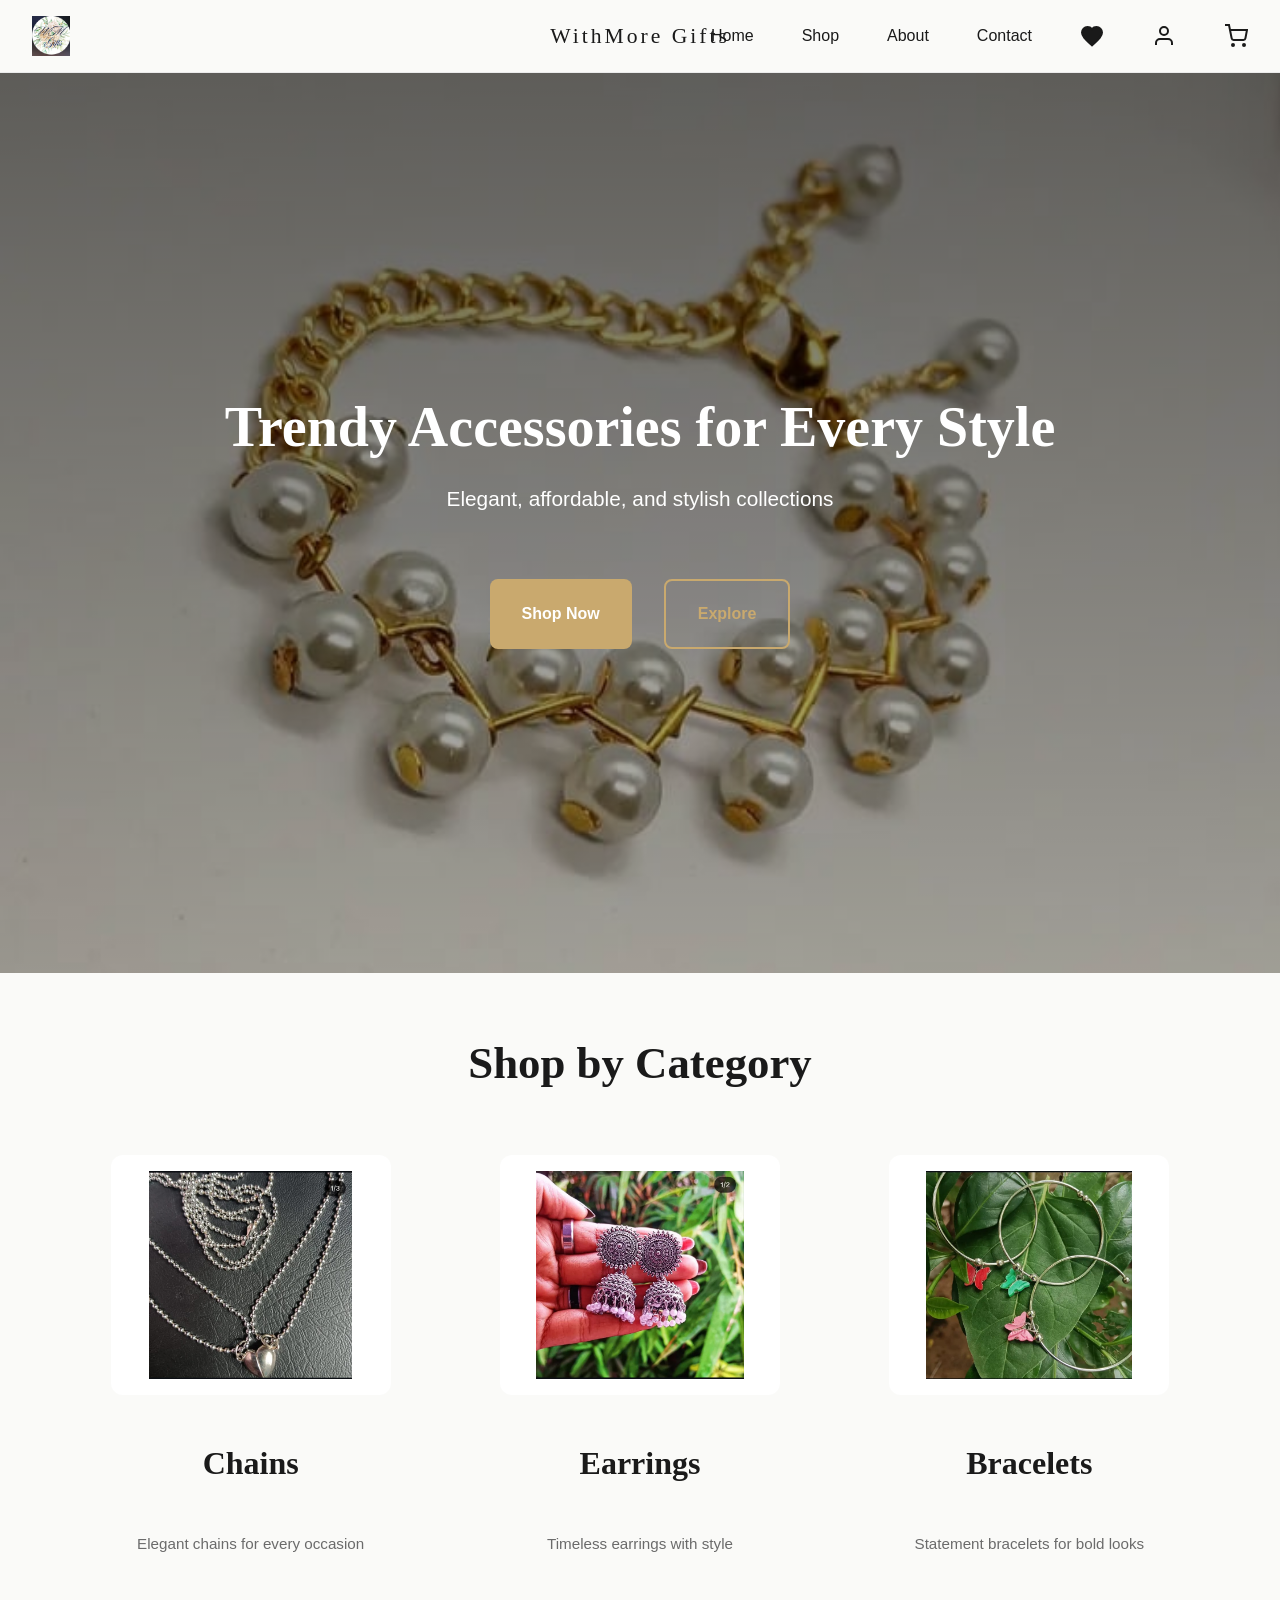
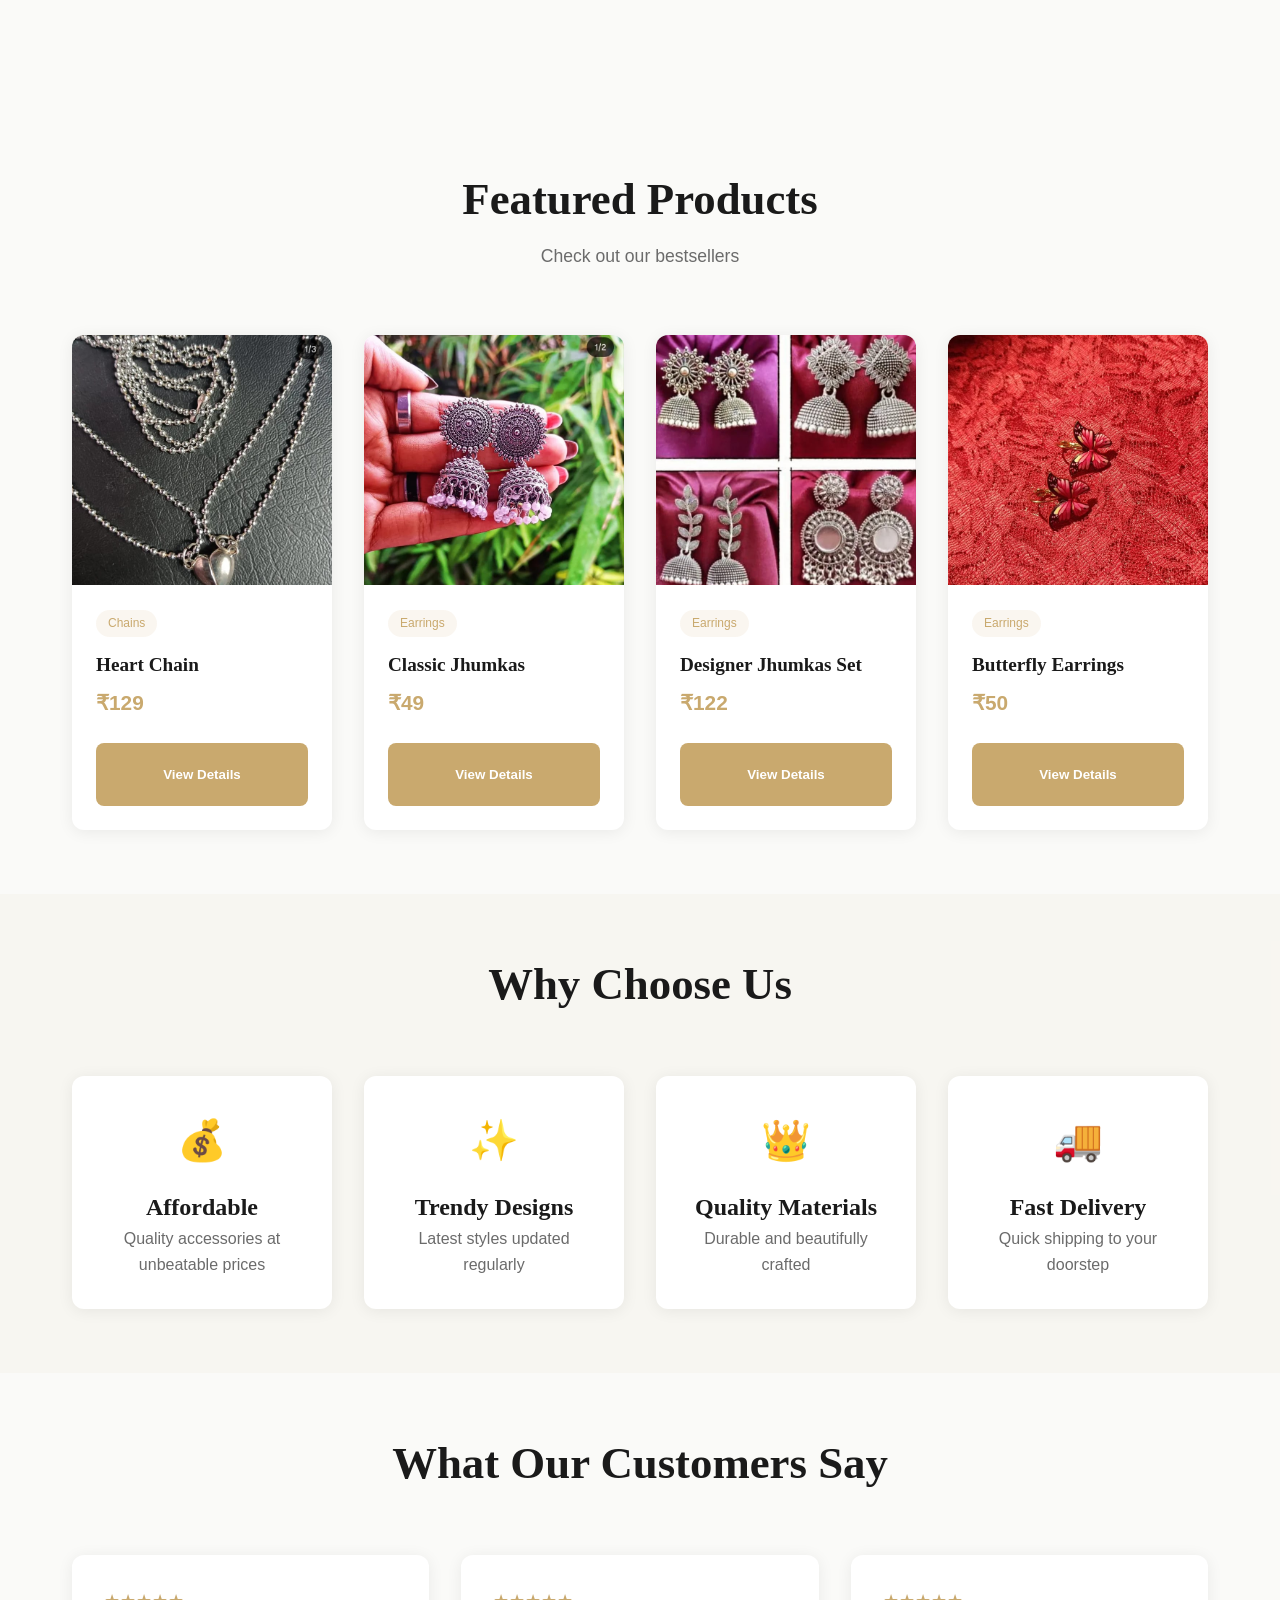
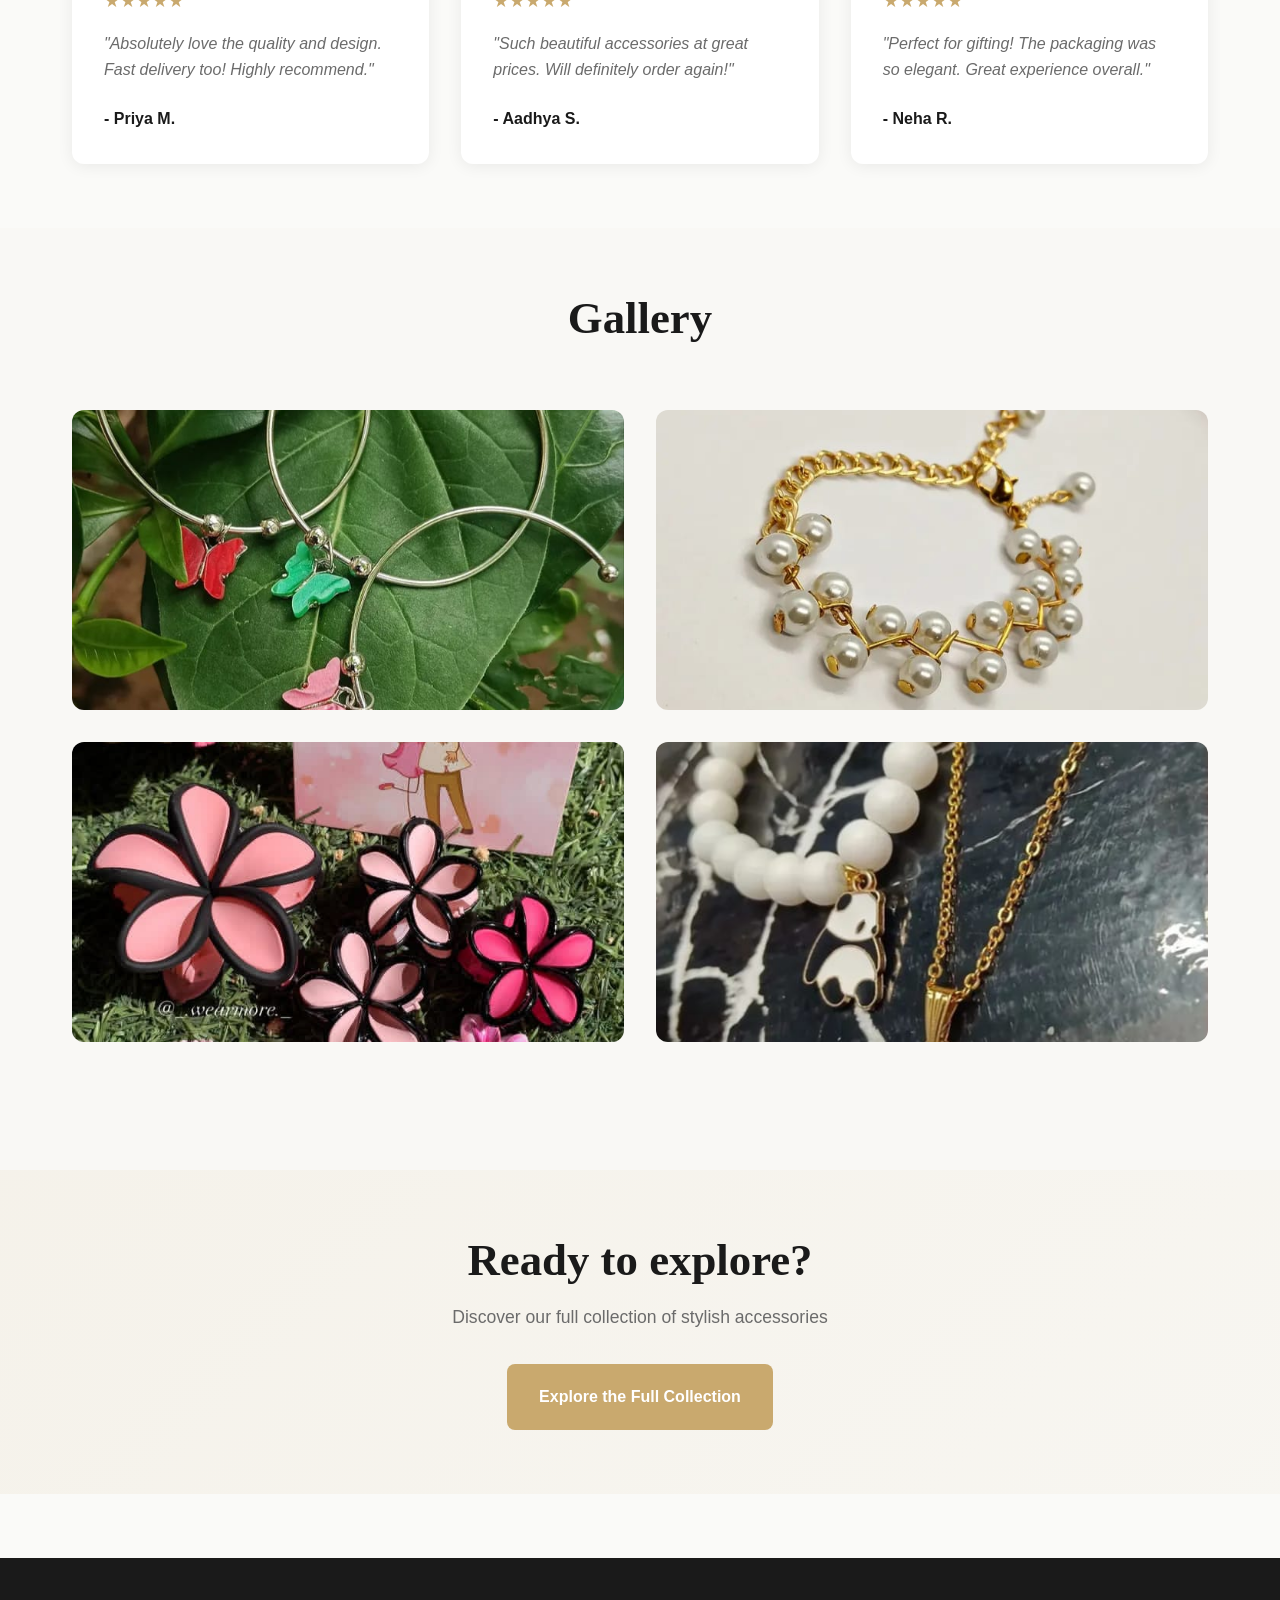
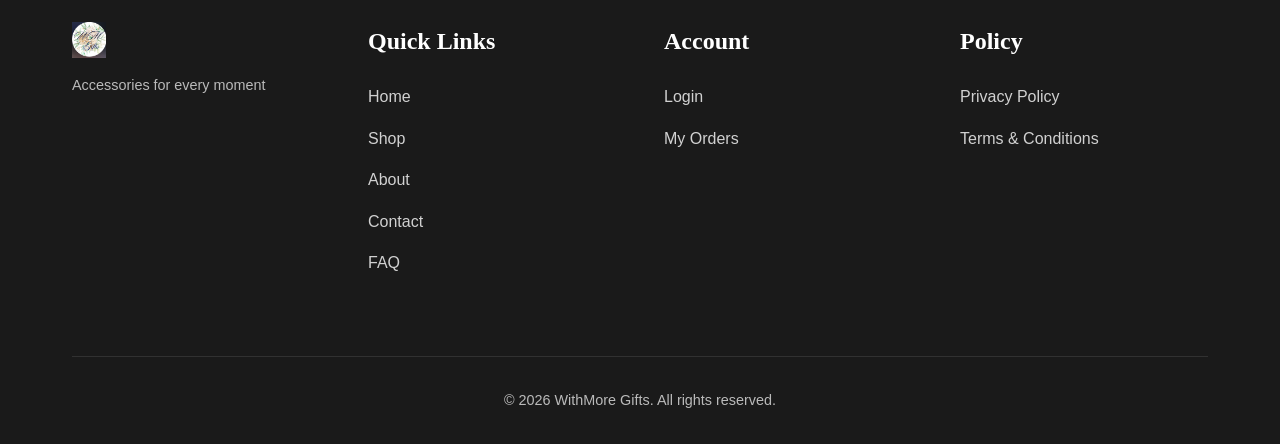
==== index.html @ a4c4e458 "Add files via upload" ====
<!DOCTYPE html>
<html lang="en">
  <head>
    <meta charset="UTF-8" />
    <meta name="viewport" content="width=device-width, initial-scale=1.0" />
    <title>WithMore Gifts - Trendy Accessories for Every Style</title>
    <link rel="stylesheet" href="css/styles.css" />
  </head>

  <body>
    <!-- NAVBAR -->
    <nav class="navbar">
      <div class="navbar-logo">
        <a href="index.html">
          <img src="images/logo.jpeg" alt="WithMore Gifts" />
        </a>
      </div>

      <div class="navbar-brand">WithMore Gifts</div>

      <div class="nav-right">
        <div class="nav-links nav-center">
          <a href="index.html">Home</a>
          <a href="shop.html">Shop</a>
          <a href="about.html">About</a>
          <a href="contact.html">Contact</a>
        </div>

        <div class="nav-icon">
          <svg width="24" height="24" viewBox="0 0 24 24" fill="none" stroke="currentColor" stroke-width="2">
            <path d="M12 21.35l-1.45-1.32C5.4 15.36 2 12.28 2 8.5 2 5.42 4.42 3 7.5 3c1.74 0 3.41.81 4.5 2.09C13.09 3.81 14.76 3 16.5 3 19.58 3 22 5.42 22 8.5c0 3.78-3.4 6.86-8.55 11.54L12 21.35z" fill="currentColor" />
          </svg>
        </div>
        <a href="login.html" class="nav-icon">
          <svg width="24" height="24" viewBox="0 0 24 24" fill="none" stroke="currentColor" stroke-width="2">
            <path d="M20 21v-2a4 4 0 0 0-4-4H8a4 4 0 0 0-4 4v2M12 3a4 4 0 1 0 0 8 4 4 0 0 0 0-8z" />
          </svg>
        </a>
        <a href="cart.html" class="nav-icon" style="position: relative">
          <svg width="24" height="24" viewBox="0 0 24 24" fill="none" stroke="currentColor" stroke-width="2">
            <circle cx="9" cy="21" r="1" />
            <circle cx="20" cy="21" r="1" />
            <path d="M1 1h4l2.68 13.39a2 2 0 0 0 2 1.61h9.72a2 2 0 0 0 2-1.61L23 6H6" />
          </svg>
          <div class="cart-badge">0</div>
        </a>
        <button class="hamburger-btn">
          <span></span>
          <span></span>
          <span></span>
        </button>
      </div>
    </nav>

    <!-- HERO SECTION -->
    <section class="hero">
      <h1>Trendy Accessories for Every Style</h1>
      <p>Elegant, affordable, and stylish collections</p>
      <div class="hero-buttons">
        <button class="btn btn-primary" onclick="navigateToURL('shop.html')">Shop Now</button>
        <button class="btn btn-secondary" onclick="document.querySelector('.categories').scrollIntoView({ behavior: 'smooth' })">Explore</button>
      </div>
    </section>

    <!-- CATEGORIES SECTION -->
    <section class="section">
      <div class="container">
        <div class="section-title">
          <h2>Shop by Category</h2>
        </div>

        <div class="categories">
          <div class="category-card" onclick="navigateToURL('shop.html', {category: 'Chains'})">
            <img src="images/heart-chain.jpeg" alt="Chains" class="category-card-img" />
            <h3>Chains</h3>
            <p>Elegant chains for every occasion</p>
          </div>

          <div class="category-card" onclick="navigateToURL('shop.html', {category: 'Earrings'})">
            <img src="images/jhumkas.jpeg" alt="Earrings" class="category-card-img" />
            <h3>Earrings</h3>
            <p>Timeless earrings with style</p>
          </div>

          <div class="category-card" onclick="navigateToURL('shop.html', {category: 'Bracelets'})">
            <img src="images/butterfly-handcuff.jpeg" alt="Bracelets" class="category-card-img" />
            <h3>Bracelets</h3>
            <p>Statement bracelets for bold looks</p>
          </div>
        </div>
      </div>
    </section>

    <!-- FEATURED PRODUCTS SECTION -->
    <section class="section">
      <div class="container">
        <div class="section-title">
          <h2>Featured Products</h2>
          <p>Check out our bestsellers</p>
        </div>

        <div class="product-grid">
          <div class="product-card">
            <img src="images/heart-chain.jpeg" alt="Heart Chain" class="product-image" />
            <div class="product-info">
              <span class="product-category">Chains</span>
              <h3 class="product-name">Heart Chain</h3>
              <p class="product-price">₹129</p>
              <button class="product-btn" onclick="navigateToURL('product.html', {id: 1})">View Details</button>
            </div>
          </div>

          <div class="product-card">
            <img src="images/jhumkas.jpeg" alt="Classic Jhumkas" class="product-image" />
            <div class="product-info">
              <span class="product-category">Earrings</span>
              <h3 class="product-name">Classic Jhumkas</h3>
              <p class="product-price">₹49</p>
              <button class="product-btn" onclick="navigateToURL('product.html', {id: 2})">View Details</button>
            </div>
          </div>

          <div class="product-card">
            <img src="images/4-jhumkas.jpeg" alt="Designer Jhumkas Set" class="product-image" />
            <div class="product-info">
              <span class="product-category">Earrings</span>
              <h3 class="product-name">Designer Jhumkas Set</h3>
              <p class="product-price">₹122</p>
              <button class="product-btn" onclick="navigateToURL('product.html', {id: 3})">View Details</button>
            </div>
          </div>

          <div class="product-card">
            <img src="images/butterfly-earings.jpeg" alt="Butterfly Earrings" class="product-image" />
            <div class="product-info">
              <span class="product-category">Earrings</span>
              <h3 class="product-name">Butterfly Earrings</h3>
              <p class="product-price">₹50</p>
              <button class="product-btn" onclick="navigateToURL('product.html', {id: 4})">View Details</button>
            </div>
          </div>
        </div>
      </div>
    </section>

    <!-- WHY CHOOSE US SECTION -->
    <section class="section" style="background: rgba(201, 169, 110, 0.05)">
      <div class="container">
        <div class="section-title">
          <h2>Why Choose Us</h2>
        </div>

        <div class="grid grid-4">
          <div class="card" style="text-align: center">
            <div style="font-size: 2.5rem; margin-bottom: 1rem">💰</div>
            <h4>Affordable</h4>
            <p>Quality accessories at unbeatable prices</p>
          </div>

          <div class="card" style="text-align: center">
            <div style="font-size: 2.5rem; margin-bottom: 1rem">✨</div>
            <h4>Trendy Designs</h4>
            <p>Latest styles updated regularly</p>
          </div>

          <div class="card" style="text-align: center">
            <div style="font-size: 2.5rem; margin-bottom: 1rem">👑</div>
            <h4>Quality Materials</h4>
            <p>Durable and beautifully crafted</p>
          </div>

          <div class="card" style="text-align: center">
            <div style="font-size: 2.5rem; margin-bottom: 1rem">🚚</div>
            <h4>Fast Delivery</h4>
            <p>Quick shipping to your doorstep</p>
          </div>
        </div>
      </div>
    </section>

    <!-- TESTIMONIALS SECTION -->
    <section class="section">
      <div class="container">
        <div class="section-title">
          <h2>What Our Customers Say</h2>
        </div>

        <div class="grid grid-3">
          <div class="testimonial-card">
            <div class="testimonial-stars">★★★★★</div>
            <p class="testimonial-text">"Absolutely love the quality and design. Fast delivery too! Highly recommend."</p>
            <p class="testimonial-author">- Priya M.</p>
          </div>

          <div class="testimonial-card">
            <div class="testimonial-stars">★★★★★</div>
            <p class="testimonial-text">"Such beautiful accessories at great prices. Will definitely order again!"</p>
            <p class="testimonial-author">- Aadhya S.</p>
          </div>

          <div class="testimonial-card">
            <div class="testimonial-stars">★★★★★</div>
            <p class="testimonial-text">"Perfect for gifting! The packaging was so elegant. Great experience overall."</p>
            <p class="testimonial-author">- Neha R.</p>
          </div>
        </div>
      </div>
    </section>

    <!-- GALLERY PREVIEW SECTION -->
    <section class="section" style="background: rgba(201, 169, 110, 0.02)">
      <div class="container">
        <div class="section-title">
          <h2>Gallery</h2>
        </div>

        <div class="gallery-grid">
          <div class="gallery-item">
            <img src="images/butterfly-handcuff.jpeg" alt="Gallery 1" />
          </div>
          <div class="gallery-item">
            <img src="images/pearl-bracelet.jpeg" alt="Gallery 2" />
          </div>
          <div class="gallery-item">
            <img src="images/floral.jpeg" alt="Gallery 3" />
          </div>
          <div class="gallery-item">
            <img src="images/panda-chain.jpeg" alt="Gallery 4" />
          </div>
        </div>
      </div>
    </section>

    <!-- FINAL CTA SECTION -->
    <section class="section" style="text-align: center; background: linear-gradient(135deg, rgba(201, 169, 110, 0.1) 0%, rgba(201, 169, 110, 0.05) 100%)">
      <div class="container">
        <h2>Ready to explore?</h2>
        <p style="margin: 1rem 0 2rem; font-size: 1.1rem">Discover our full collection of stylish accessories</p>
        <button class="btn btn-primary" onclick="navigateToURL('shop.html')">Explore the Full Collection</button>
      </div>
    </section>

    <!-- FOOTER -->
    <footer class="footer">
      <div class="container">
        <div class="footer-content">
          <div class="footer-column footer-logo">
            <img src="images/logo.jpeg" alt="WithMore Gifts" />
            <p class="footer-tagline">Accessories for every moment</p>
          </div>

          <div class="footer-column">
            <h4>Quick Links</h4>
            <a href="index.html">Home</a>
            <a href="shop.html">Shop</a>
            <a href="about.html">About</a>
            <a href="contact.html">Contact</a>
            <a href="faq.html">FAQ</a>
          </div>

          <div class="footer-column">
            <h4>Account</h4>
            <a href="login.html">Login</a>
            <a href="orders.html">My Orders</a>
          </div>

          <div class="footer-column">
            <h4>Policy</h4>
            <a href="privacy.html">Privacy Policy</a>
            <a href="terms.html">Terms & Conditions</a>
          </div>
        </div>

        <div class="footer-bottom">
          © 2026 WithMore Gifts. All rights reserved.
        </div>
      </div>
    </footer>

    <script src="js/products.js"></script>
    <script src="js/cart.js"></script>
    <script src="js/script.js"></script>
  </body>
</html>
---- css/styles.css ----
/* ==================== DESIGN SYSTEM & VARIABLES ==================== */
:root {
  /* Colors */
  --bg-primary: #FAFAF8;
  --bg-card: #FFFFFF;
  --accent-primary: #C9A96E;
  --text-primary: #1A1A1A;
  --text-secondary: #6B6B6B;
  --border-color: #EBEBEB;

  /* Typography */
  --font-heading: "Cormorant Garamond", serif;
  --font-body: "DM Sans", sans-serif;

  /* Spacing */
  --spacing-xs: 0.5rem;
  --spacing-sm: 1rem;
  --spacing-md: 1.5rem;
  --spacing-lg: 2rem;
  --spacing-xl: 3rem;
  --spacing-2xl: 4rem;

  /* Borders & Shadows */
  --radius-sm: 8px;
  --radius-md: 12px;
  --shadow-soft: 0 2px 16px rgba(0, 0, 0, 0.07);
  --shadow-hover: 0 8px 24px rgba(0, 0, 0, 0.12);

  /* Transitions */
  --transition-quick: 0.2s ease;
  --transition-smooth: 0.3s ease;
}

/* ==================== GOOGLE FONTS IMPORT ==================== */
@import url('https://fonts.googleapis.com/css2?family=Cormorant+Garamond:wght@300;400;500;600;700&family=DM+Sans:wght@400;500;700&display=swap');

/* ==================== RESET & BASE STYLES ==================== */
* {
  margin: 0;
  padding: 0;
  box-sizing: border-box;
}

html {
  scroll-behavior: smooth;
}

body {
  font-family: var(--font-body);
  color: var(--text-primary);
  background-color: var(--bg-primary);
  line-height: 1.6;
}

img {
  max-width: 100%;
  height: auto;
  display: block;
}

a {
  text-decoration: none;
  color: inherit;
  transition: color var(--transition-smooth);
}

button {
  cursor: pointer;
  border: none;
  font-family: var(--font-body);
  transition: all var(--transition-smooth);
}

input,
textarea {
  font-family: var(--font-body);
}

/* ==================== TYPOGRAPHY ==================== */
h1 {
  font-family: var(--font-heading);
  font-size: 3.5rem;
  font-weight: 700;
  line-height: 1.1;
}

h2 {
  font-family: var(--font-heading);
  font-size: 2.8rem;
  font-weight: 700;
  line-height: 1.2;
}

h3 {
  font-family: var(--font-heading);
  font-size: 2rem;
  font-weight: 600;
  line-height: 1.3;
}

h4 {
  font-family: var(--font-heading);
  font-size: 1.5rem;
  font-weight: 600;
}

p {
  color: var(--text-secondary);
  font-size: 1rem;
}

/* ==================== NAVBAR ==================== */
.navbar {
  position: sticky;
  top: 0;
  z-index: 1000;
  background: rgba(250, 250, 248, 0.95);
  backdrop-filter: blur(10px);
  border-bottom: 1px solid var(--border-color);
  padding: var(--spacing-sm) var(--spacing-lg);
  display: flex;
  justify-content: space-between;
  align-items: center;
  transition: all var(--transition-smooth);
}

.navbar-logo {
  display: flex;
  align-items: center;
}

.navbar-logo img {
  height: 40px;
  width: auto;
}

.navbar-brand {
  position: absolute;
  left: 50%;
  top: 50%;
  transform: translate(-50%, -50%);
  font-family: 'Cormorant Garamond', serif;
  font-size: 1.35rem;
  font-weight: 500;
  letter-spacing: 3px;
  color: var(--text-primary);
  white-space: nowrap;
  text-align: center;
  pointer-events: none;
  z-index: 1010;
}

.nav-links {
  display: flex;
  gap: var(--spacing-lg);
  align-items: center;
}

.nav-links a,
.nav-center a {
  font-family: var(--font-body);
  font-weight: 500;
  color: var(--text-primary);
  position: relative;
}

.nav-links a::after,
.nav-center a::after {
  content: "";
  position: absolute;
  bottom: -4px;
  left: 0;
  width: 0;
  height: 2px;
  background: var(--accent-primary);
  transition: width var(--transition-smooth);
}

.nav-links a:hover::after,
.nav-center a:hover::after {
  width: 100%;
}

.nav-center {
  display: flex;
  gap: var(--spacing-xl);
  flex: 1;
  justify-content: center;
}

.nav-center a {
  font-family: var(--font-body);
  font-weight: 500;
  color: var(--text-primary);
  position: relative;
}

.nav-center a::after {
  content: "";
  position: absolute;
  bottom: -4px;
  left: 0;
  width: 0;
  height: 2px;
  background: var(--accent-primary);
  transition: width var(--transition-smooth);
}

.nav-center a:hover::after {
  width: 100%;
}

.nav-right {
  display: flex;
  gap: var(--spacing-xl);
  align-items: center;
  margin-left: auto;
}

.nav-icon {
  width: 24px;
  height: 24px;
  display: flex;
  align-items: center;
  justify-content: center;
  cursor: pointer;
  position: relative;
  transition: color var(--transition-smooth);
}

.nav-icon:hover {
  color: var(--accent-primary);
}

.cart-badge {
  position: absolute;
  top: -8px;
  right: -8px;
  background: var(--accent-primary);
  color: white;
  width: 20px;
  height: 20px;
  border-radius: 50%;
  display: flex;
  align-items: center;
  justify-content: center;
  font-size: 0.75rem;
  font-weight: 700;
}

.hamburger-btn {
  display: none;
  flex-direction: column;
  gap: 5px;
  background: none;
  padding: 0;
}

.hamburger-btn span {
  width: 24px;
  height: 2px;
  background: var(--text-primary);
  transition: all var(--transition-smooth);
}

.hamburger-btn.active span:nth-child(1) {
  transform: rotate(45deg) translate(8px, 8px);
}

.hamburger-btn.active span:nth-child(2) {
  opacity: 0;
}

.hamburger-btn.active span:nth-child(3) {
  transform: rotate(-45deg) translate(8px, -8px);
}

/* ==================== FOOTER ==================== */
.footer {
  background: var(--text-primary);
  color: white;
  padding: var(--spacing-2xl) var(--spacing-lg) var(--spacing-lg);
  margin-top: var(--spacing-2xl);
}

.footer-content {
  display: grid;
  grid-template-columns: repeat(4, 1fr);
  gap: var(--spacing-xl);
  margin-bottom: var(--spacing-2xl);
}

.footer-column h4 {
  color: white;
  margin-bottom: var(--spacing-md);
}

.footer-column a {
  display: block;
  color: rgba(255, 255, 255, 0.8);
  margin-bottom: var(--spacing-sm);
  transition: color var(--transition-smooth);
}

.footer-column a:hover {
  color: var(--accent-primary);
}

.footer-logo img {
  height: 36px;
  margin-bottom: var(--spacing-sm);
}

.footer-tagline {
  font-size: 0.9rem;
  color: rgba(255, 255, 255, 0.7);
}

.footer-bottom {
  border-top: 1px solid rgba(255, 255, 255, 0.1);
  padding-top: var(--spacing-lg);
  text-align: center;
  color: rgba(255, 255, 255, 0.7);
  font-size: 0.9rem;
}

/* ==================== HERO SECTION ==================== */
.hero {
  min-height: 100vh;
  display: flex;
  flex-direction: column;
  align-items: center;
  justify-content: center;
  text-align: center;
  padding: var(--spacing-xl);
  background: linear-gradient(rgba(0, 0, 0, 0.58), rgba(0, 0, 0, 0.28)), url("../images/pearl-bracelet.jpeg") center/cover no-repeat;
  background-color: #0a0a0a;
  color: #fff;
  position: relative;
}

.hero h1 {
  margin-bottom: var(--spacing-md);
  color: #fff;
}

.hero p {
  font-size: 1.3rem;
  color: #FFFFFF;
  margin-bottom: var(--spacing-2xl);
  max-width: 600px;
}

.hero-buttons {
  display: flex;
  gap: var(--spacing-lg);
  justify-content: center;
  flex-wrap: wrap;
}

/* ==================== BUTTONS ==================== */
.btn {
  padding: var(--spacing-md) var(--spacing-lg);
  border-radius: var(--radius-sm);
  font-weight: 600;
  font-size: 1rem;
  display: inline-block;
  text-align: center;
  cursor: pointer;
  transition: all var(--transition-smooth);
}

.btn-primary {
  background: var(--accent-primary);
  color: white;
}

.btn-primary:hover {
  background: #b8956a;
  box-shadow: var(--shadow-hover);
}

.btn-secondary {
  background: transparent;
  color: var(--accent-primary);
  border: 2px solid var(--accent-primary);
}

.btn-secondary:hover {
  background: var(--accent-primary);
  color: white;
}

.btn-small {
  padding: var(--spacing-sm) var(--spacing-md);
  font-size: 0.9rem;
}

.btn-block {
  width: 100%;
}

/* ==================== GRID SYSTEM ==================== */
.container {
  max-width: 1200px;
  margin: 0 auto;
  padding: 0 var(--spacing-lg);
}

.grid {
  display: grid;
  gap: var(--spacing-lg);
}

.grid-2 {
  grid-template-columns: repeat(2, 1fr);
}

.grid-3 {
  grid-template-columns: repeat(3, 1fr);
}

.grid-4 {
  grid-template-columns: repeat(4, 1fr);
}

/* ==================== CARDS ==================== */
.card {
  background: var(--bg-card);
  border-radius: var(--radius-md);
  padding: var(--spacing-lg);
  box-shadow: var(--shadow-soft);
  transition: all var(--transition-smooth);
}

.card:hover {
  box-shadow: var(--shadow-hover);
  transform: translateY(-4px);
}

.card-image {
  width: 100%;
  height: 200px;
  object-fit: cover;
  border-radius: var(--radius-md);
  margin-bottom: var(--spacing-md);
}

.card-image-large {
  height: 400px;
}

.card-title {
  font-family: var(--font-heading);
  font-size: 1.3rem;
  margin-bottom: var(--spacing-sm);
}

.card-price {
  font-size: 1.4rem;
  font-weight: 700;
  color: var(--accent-primary);
  margin-bottom: var(--spacing-md);
}

.card-category {
  display: inline-block;
  font-size: 0.75rem;
  background: rgba(201, 169, 110, 0.1);
  color: var(--accent-primary);
  padding: 4px 12px;
  border-radius: 20px;
  margin-bottom: var(--spacing-sm);
}

.card-description {
  font-size: 0.95rem;
  color: var(--text-secondary);
  margin-bottom: var(--spacing-md);
}

/* ==================== SECTIONS ==================== */
.section {
  padding: var(--spacing-2xl) var(--spacing-lg);
}

.section-title {
  text-align: center;
  margin-bottom: var(--spacing-2xl);
}

.section-title h2 {
  margin-bottom: var(--spacing-sm);
}

.section-title p {
  font-size: 1.1rem;
  color: var(--text-secondary);
}

/* ==================== CATEGORY SECTION ==================== */
.categories {
  display: grid;
  grid-template-columns: repeat(3, 1fr);
  gap: var(--spacing-lg);
  margin: var(--spacing-2xl) 0;
}

.category-card {
  text-align: center;
  cursor: pointer;
  display: flex;
  flex-direction: column;
  align-items: center;
  justify-content: center;
  gap: var(--spacing-md);
}

.category-card-img {
  width: 100%;
  max-width: 280px;
  height: 240px;
  object-fit: contain;
  object-position: center;
  border-radius: var(--radius-md);
  margin-bottom: var(--spacing-md);
  transition: transform var(--transition-smooth);
  background: #fff;
  padding: 1rem;
}

.category-card:hover .category-card-img {
  transform: scale(1.05);
}

.category-card h3 {
  margin-bottom: var(--spacing-md);
}

.category-card p {
  font-size: 0.95rem;
  margin-bottom: var(--spacing-md);
}

/* ==================== TESTIMONIALS ==================== */
.testimonial-card {
  background: var(--bg-card);
  padding: var(--spacing-lg);
  border-radius: var(--radius-md);
  box-shadow: var(--shadow-soft);
}

.testimonial-stars {
  color: var(--accent-primary);
  margin-bottom: var(--spacing-sm);
  font-size: 1.1rem;
}

.testimonial-text {
  margin-bottom: var(--spacing-md);
  font-style: italic;
  color: var(--text-secondary);
}

.testimonial-author {
  font-weight: 600;
  color: var(--text-primary);
}

/* ==================== GALLERY ==================== */
.gallery-grid {
  display: grid;
  grid-template-columns: repeat(2, 1fr);
  gap: var(--spacing-lg);
  margin: var(--spacing-2xl) 0;
}

.gallery-item {
  position: relative;
  overflow: hidden;
  border-radius: var(--radius-md);
  height: 300px;
}

.gallery-item img {
  width: 100%;
  height: 100%;
  object-fit: cover;
  transition: transform 0.5s ease;
}

.gallery-item:hover img {
  transform: scale(1.1);
}

/* ==================== PRODUCT GRID ==================== */
.product-grid {
  display: grid;
  grid-template-columns: repeat(4, 1fr);
  gap: var(--spacing-lg);
}

.product-card {
  background: var(--bg-card);
  border-radius: var(--radius-md);
  overflow: hidden;
  box-shadow: var(--shadow-soft);
  transition: all var(--transition-smooth);
}

.product-card:hover {
  box-shadow: var(--shadow-hover);
  transform: translateY(-4px);
}

.product-image {
  width: 100%;
  height: 250px;
  object-fit: cover;
  display: block;
}

.product-info {
  padding: var(--spacing-md);
}

.product-name {
  font-family: var(--font-heading);
  font-size: 1.2rem;
  margin-bottom: var(--spacing-xs);
}

.product-category {
  display: inline-block;
  font-size: 0.75rem;
  background: rgba(201, 169, 110, 0.1);
  color: var(--accent-primary);
  padding: 4px 12px;
  border-radius: 20px;
  margin-bottom: var(--spacing-sm);
}

.product-price {
  font-size: 1.3rem;
  font-weight: 700;
  color: var(--accent-primary);
  margin-bottom: var(--spacing-md);
}

.product-btn {
  width: 100%;
  background: var(--accent-primary);
  color: white;
  padding: var(--spacing-md);
  border-radius: var(--radius-sm);
  font-weight: 600;
  transition: all var(--transition-smooth);
}

.product-btn:hover {
  background: #b8956a;
  box-shadow: var(--shadow-hover);
}

/* ==================== SEARCH & FILTER ==================== */
.search-bar {
  margin-bottom: var(--spacing-lg);
}

.search-input {
  width: 100%;
  padding: var(--spacing-md);
  border: 1px solid var(--border-color);
  border-radius: var(--radius-md);
  font-size: 1rem;
  font-family: var(--font-body);
  transition: border-color var(--transition-smooth);
}

.search-input:focus {
  outline: none;
  border-color: var(--accent-primary);
  box-shadow: 0 0 0 3px rgba(201, 169, 110, 0.1);
}

.filter-tabs {
  display: flex;
  gap: var(--spacing-md);
  margin-bottom: var(--spacing-lg);
  flex-wrap: wrap;
}

.filter-tab {
  padding: var(--spacing-sm) var(--spacing-md);
  border: 2px solid var(--border-color);
  background: transparent;
  border-radius: var(--radius-sm);
  cursor: pointer;
  transition: all var(--transition-smooth);
}

.filter-tab:hover,
.filter-tab.active {
  border-color: var(--accent-primary);
  background: var(--accent-primary);
  color: white;
}

/* ==================== EMPTY STATE ==================== */
.empty-state {
  text-align: center;
  padding: var(--spacing-2xl) var(--spacing-lg);
}

.empty-state h3 {
  margin-bottom: var(--spacing-md);
}

.empty-state p {
  margin-bottom: var(--spacing-lg);
}

/* ==================== QUANTITY SELECTOR ==================== */
.quantity-selector {
  display: flex;
  align-items: center;
  gap: var(--spacing-sm);
  border: 1px solid var(--border-color);
  border-radius: var(--radius-sm);
  width: fit-content;
}

.qty-btn {
  width: 36px;
  height: 36px;
  background: transparent;
  border: none;
  display: flex;
  align-items: center;
  justify-content: center;
  cursor: pointer;
  transition: all var(--transition-smooth);
}

.qty-btn:hover {
  background: rgba(201, 169, 110, 0.1);
  color: var(--accent-primary);
}

.qty-input {
  width: 50px;
  text-align: center;
  border: none;
  font-family: var(--font-body);
  font-weight: 600;
}

.qty-input:focus {
  outline: none;
}

/* ==================== CART TABLE ==================== */
.cart-table {
  width: 100%;
  border-collapse: collapse;
  margin-bottom: var(--spacing-lg);
}

.cart-table th {
  text-align: left;
  padding: var(--spacing-md);
  border-bottom: 2px solid var(--border-color);
  font-weight: 600;
}

.cart-table td {
  padding: var(--spacing-md);
  border-bottom: 1px solid var(--border-color);
}

.cart-item-image {
  width: 80px;
  height: 80px;
  object-fit: cover;
  border-radius: var(--radius-sm);
}

.remove-btn {
  background: rgba(255, 0, 0, 0.1);
  color: #d32f2f;
  padding: var(--spacing-xs) var(--spacing-sm);
  border-radius: var(--radius-sm);
  font-size: 0.9rem;
  transition: all var(--transition-smooth);
}

.remove-btn:hover {
  background: rgba(255, 0, 0, 0.2);
}

/* ==================== CHECKOUT ==================== */
.checkout-container {
  display: grid;
  grid-template-columns: 1fr 1fr;
  gap: var(--spacing-xl);
  margin: var(--spacing-2xl) 0;
}

.checkout-section h3 {
  margin-bottom: var(--spacing-lg);
}

.form-group {
  margin-bottom: var(--spacing-lg);
}

.form-group label {
  display: block;
  margin-bottom: var(--spacing-sm);
  font-weight: 500;
}

.form-group input,
.form-group textarea {
  width: 100%;
  padding: var(--spacing-md);
  border: 1px solid var(--border-color);
  border-radius: var(--radius-sm);
  font-size: 1rem;
  transition: border-color var(--transition-smooth);
}

.form-group input:focus,
.form-group textarea:focus {
  outline: none;
  border-color: var(--accent-primary);
  box-shadow: 0 0 0 3px rgba(201, 169, 110, 0.1);
}

.form-group.error input {
  border-color: #d32f2f;
}

.error-message {
  color: #d32f2f;
  font-size: 0.85rem;
  margin-top: 4px;
}

.summary-item {
  display: flex;
  justify-content: space-between;
  align-items: center;
  padding: var(--spacing-md) 0;
  border-bottom: 1px solid var(--border-color);
}

.summary-total {
  display: flex;
  justify-content: space-between;
  font-size: 1.3rem;
  font-weight: 700;
  padding: var(--spacing-lg) 0;
  border-top: 2px solid var(--border-color);
}

/* ==================== ACCORDION ==================== */
.accordion {
  border: 1px solid var(--border-color);
  border-radius: var(--radius-md);
  overflow: hidden;
  margin-bottom: var(--spacing-md);
}

.accordion-header {
  background: var(--bg-card);
  padding: var(--spacing-md);
  cursor: pointer;
  display: flex;
  justify-content: space-between;
  align-items: center;
  font-weight: 600;
  transition: all var(--transition-smooth);
}

.accordion-header:hover {
  background: rgba(201, 169, 110, 0.05);
}

.accordion-icon {
  width: 24px;
  height: 24px;
  display: flex;
  align-items: center;
  justify-content: center;
  transition: transform var(--transition-smooth);
}

.accordion.active .accordion-icon {
  transform: rotate(180deg);
}

.accordion-content {
  max-height: 0;
  overflow: hidden;
  transition: max-height var(--transition-smooth);
  padding: 0 var(--spacing-md);
}

.accordion.active .accordion-content {
  max-height: 1000px;
  padding: var(--spacing-md);
}

.accordion-text {
  color: var(--text-secondary);
  line-height: 1.8;
}

/* ==================== TABS ==================== */
.tabs {
  display: flex;
  gap: var(--spacing-md);
  margin-bottom: var(--spacing-lg);
  border-bottom: 2px solid var(--border-color);
}

.tab-btn {
  background: none;
  border: none;
  padding: var(--spacing-md);
  font-weight: 600;
  cursor: pointer;
  position: relative;
  color: var(--text-secondary);
  transition: color var(--transition-smooth);
}

.tab-btn.active {
  color: var(--text-primary);
}

.tab-btn.active::after {
  content: "";
  position: absolute;
  bottom: -2px;
  left: 0;
  width: 100%;
  height: 2px;
  background: var(--accent-primary);
}

.tab-content {
  display: none;
}

.tab-content.active {
  display: block;
}

/* ==================== TOAST NOTIFICATION ==================== */
.toast {
  position: fixed;
  bottom: var(--spacing-lg);
  right: var(--spacing-lg);
  background: var(--bg-card);
  padding: var(--spacing-lg);
  border-radius: var(--radius-md);
  box-shadow: var(--shadow-hover);
  z-index: 2000;
  max-width: 400px;
  animation: slideIn 0.3s ease;
  border-left: 4px solid var(--accent-primary);
}

@keyframes slideIn {
  from {
    transform: translateX(400px);
    opacity: 0;
  }
  to {
    transform: translateX(0);
    opacity: 1;
  }
}

.toast-content {
  margin-bottom: var(--spacing-md);
}

.toast-buttons {
  display: flex;
  gap: var(--spacing-sm);
}

.toast-btn {
  flex: 1;
  padding: var(--spacing-sm) var(--spacing-md);
  border-radius: var(--radius-sm);
  font-size: 0.9rem;
  font-weight: 600;
  cursor: pointer;
  transition: all var(--transition-smooth);
}

.toast-btn-primary {
  background: var(--accent-primary);
  color: white;
}

.toast-btn-primary:hover {
  background: #b8956a;
}

.toast-btn-secondary {
  background: var(--bg-primary);
  color: var(--text-primary);
  border: 1px solid var(--border-color);
}

.toast-btn-secondary:hover {
  background: var(--border-color);
}

/* ==================== ORDER STATUS BADGE ==================== */
.status-badge {
  display: inline-block;
  padding: 6px 16px;
  border-radius: 20px;
  font-size: 0.85rem;
  font-weight: 600;
  background: rgba(201, 169, 110, 0.15);
  color: var(--accent-primary);
}

.orders-list {
  display: grid;
  gap: var(--spacing-lg);
}

.order-card {
  background: var(--bg-card);
  border-radius: var(--radius-md);
  box-shadow: var(--shadow-soft);
  padding: var(--spacing-lg);
  display: grid;
  gap: var(--spacing-md);
}

.order-card-header {
  display: flex;
  align-items: flex-start;
  justify-content: space-between;
  gap: var(--spacing-md);
}

.order-card-header h3 {
  margin-bottom: 0.25rem;
}

.order-date {
  color: var(--text-secondary);
  font-size: 0.95rem;
}

.order-items {
  display: grid;
  gap: var(--spacing-md);
}

.order-item {
  display: flex;
  align-items: center;
  gap: var(--spacing-md);
  padding: var(--spacing-sm);
  border-radius: var(--radius-sm);
  background: rgba(250, 250, 248, 0.9);
}

.order-item img {
  width: 70px;
  height: 70px;
  object-fit: cover;
  border-radius: 12px;
}

.order-item-details h4 {
  margin-bottom: 0.25rem;
  font-size: 1rem;
}

.order-item-details p {
  color: var(--text-secondary);
  font-size: 0.95rem;
}

.order-card-footer {
  display: flex;
  justify-content: flex-end;
  align-items: center;
  padding-top: var(--spacing-sm);
  border-top: 1px solid var(--border-color);
}

.order-card-footer p {
  margin: 0;
  font-size: 1.05rem;
}

/* ==================== RESPONSIVE DESIGN ==================== */
@media (max-width: 1024px) {
  h1 {
    font-size: 2.5rem;
  }

  h2 {
    font-size: 2rem;
  }

  .grid-4 {
    grid-template-columns: repeat(3, 1fr);
  }

  .product-grid {
    grid-template-columns: repeat(3, 1fr);
  }

  .nav-center {
    gap: var(--spacing-lg);
  }

  .checkout-container {
    grid-template-columns: 1fr;
  }
}

@media (max-width: 768px) {
  h1 {
    font-size: 2rem;
  }

  h2 {
    font-size: 1.5rem;
  }

  .navbar {
    padding: var(--spacing-sm);
  }

  .navbar::before {
    display: none;
  }

  /* Hide brand name overlap fix */
  .navbar-brand {
    position: static;
    transform: none;
    font-size: 1rem;
    letter-spacing: 1px;
    flex: 1;
    text-align: center;
    pointer-events: none;
  }

  /* Hide nav links on mobile - goes into hamburger */
  .nav-links {
    display: none !important;
  }

  /* Show hamburger button */
  .hamburger-btn {
    display: flex;
  }

  /* Keep icons visible but reduce gap */
  .nav-right {
    gap: var(--spacing-md);
  }

  .nav-center {
    position: absolute;
    top: 60px;
    left: 0;
    right: 0;
    flex-direction: column;
    background: var(--bg-primary);
    padding: var(--spacing-lg);
    gap: var(--spacing-md);
    max-height: 0;
    overflow: hidden;
    transition: max-height var(--transition-smooth);
    display: none;
    border-bottom: 1px solid var(--border-color);
    box-shadow: var(--shadow-soft);
    z-index: 999;
  }

  .nav-center.active {
    max-height: 300px;
    display: flex;
  }

  .grid-2,
  .grid-3,
  .grid-4 {
    grid-template-columns: repeat(2, 1fr);
  }

  .product-grid {
    grid-template-columns: repeat(2, 1fr);
  }

  .categories {
    grid-template-columns: 1fr;
  }

  .gallery-grid {
    grid-template-columns: 1fr;
  }

  .footer-content {
    grid-template-columns: repeat(2, 1fr);
  }

  .hero h1 {
    font-size: 1.8rem;
  }

  .hero p {
    font-size: 1rem;
  }

  .hero-buttons {
    flex-direction: column;
    width: 100%;
  }

  .hero-buttons .btn {
    width: 100%;
  }

  .checkout-container {
    grid-template-columns: 1fr;
  }

  .toast {
    left: var(--spacing-lg);
    right: var(--spacing-lg);
    max-width: none;
  }

  .cart-table {
    font-size: 0.9rem;
  }

  .cart-table th,
  .cart-table td {
    padding: var(--spacing-sm);
  }
}

@media (max-width: 480px) {
  :root {
    --spacing-lg: 1.5rem;
    --spacing-md: 1rem;
  }

  h1 {
    font-size: 1.5rem;
  }

  h2 {
    font-size: 1.3rem;
  }

  .section {
    padding: var(--spacing-lg);
  }

  .grid-2,
  .grid-3,
  .grid-4 {
    grid-template-columns: 1fr;
  }

  .product-grid {
    grid-template-columns: 1fr;
  }

  .footer-content {
    grid-template-columns: 1fr;
  }

  .categories {
    grid-template-columns: 1fr;
  }

  .filter-tabs {
    justify-content: flex-start;
    overflow-x: auto;
  }

  .filter-tab {
    white-space: nowrap;
  }
}
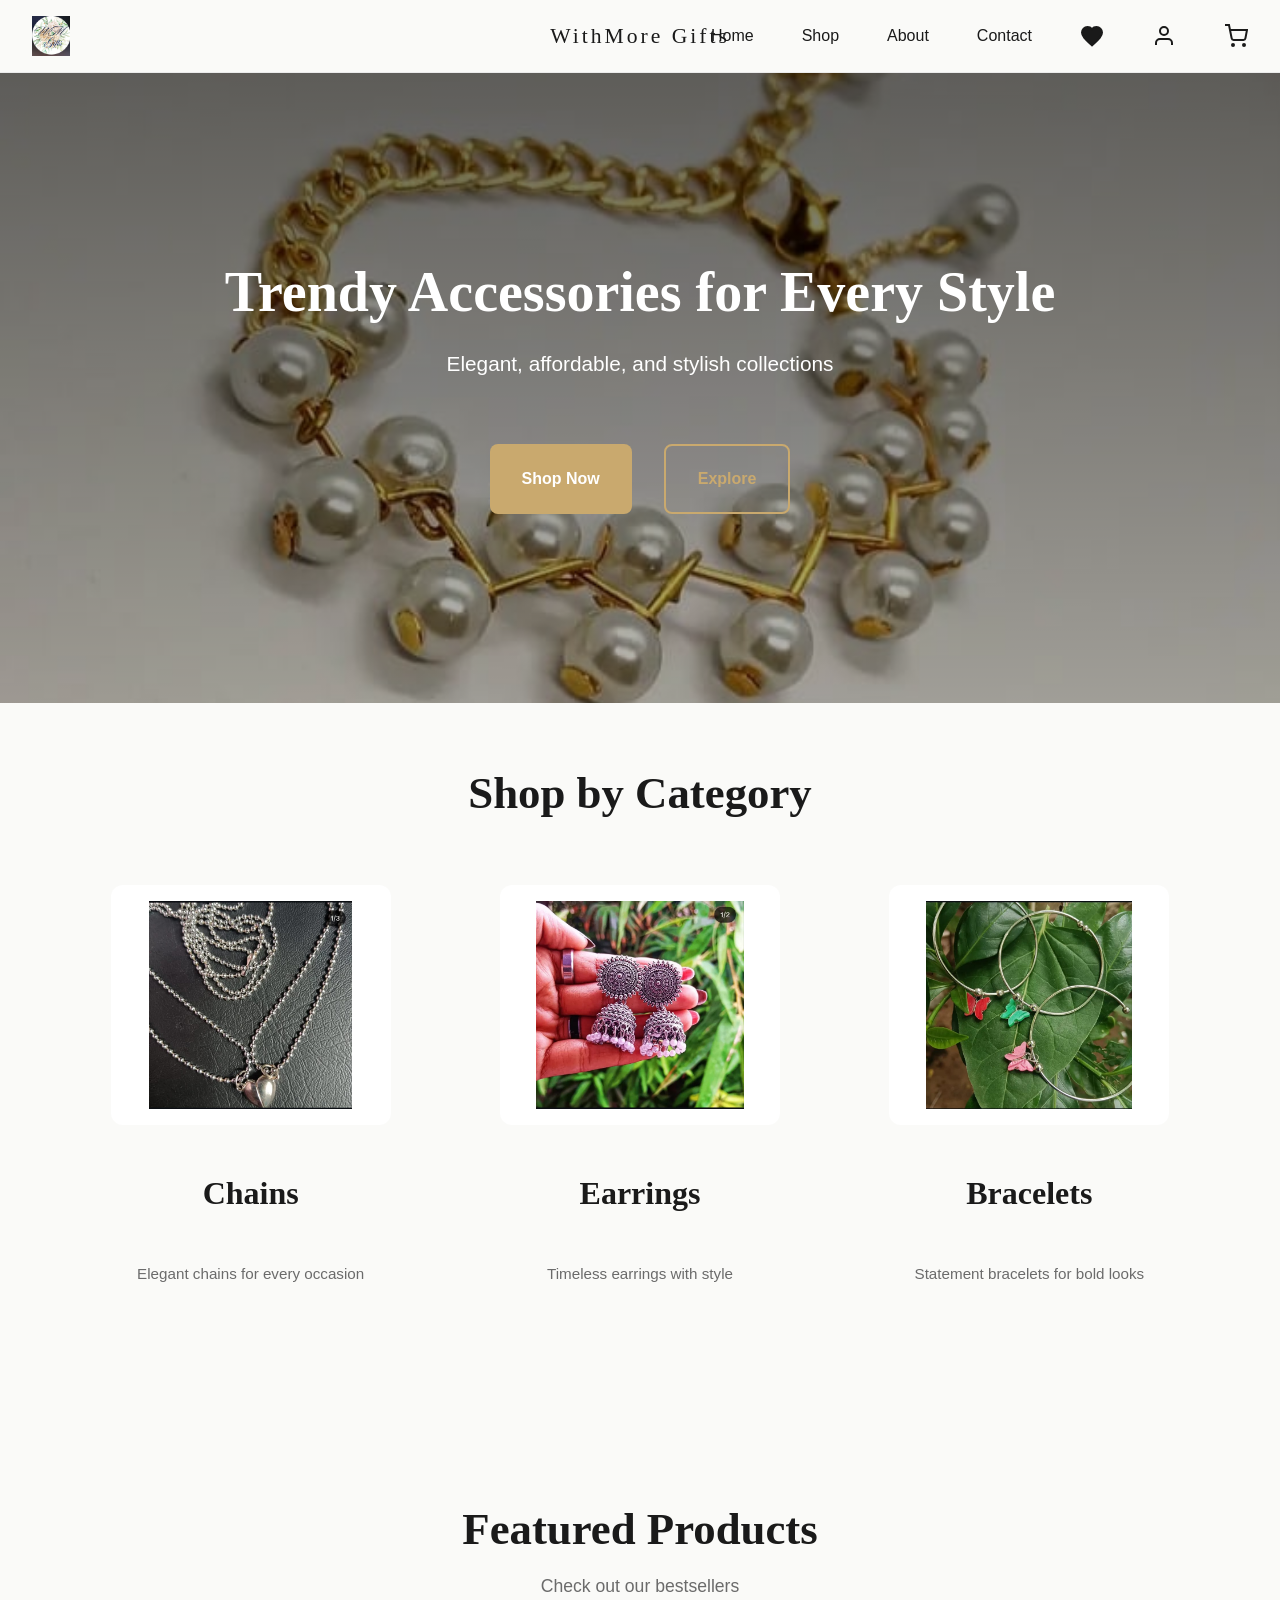
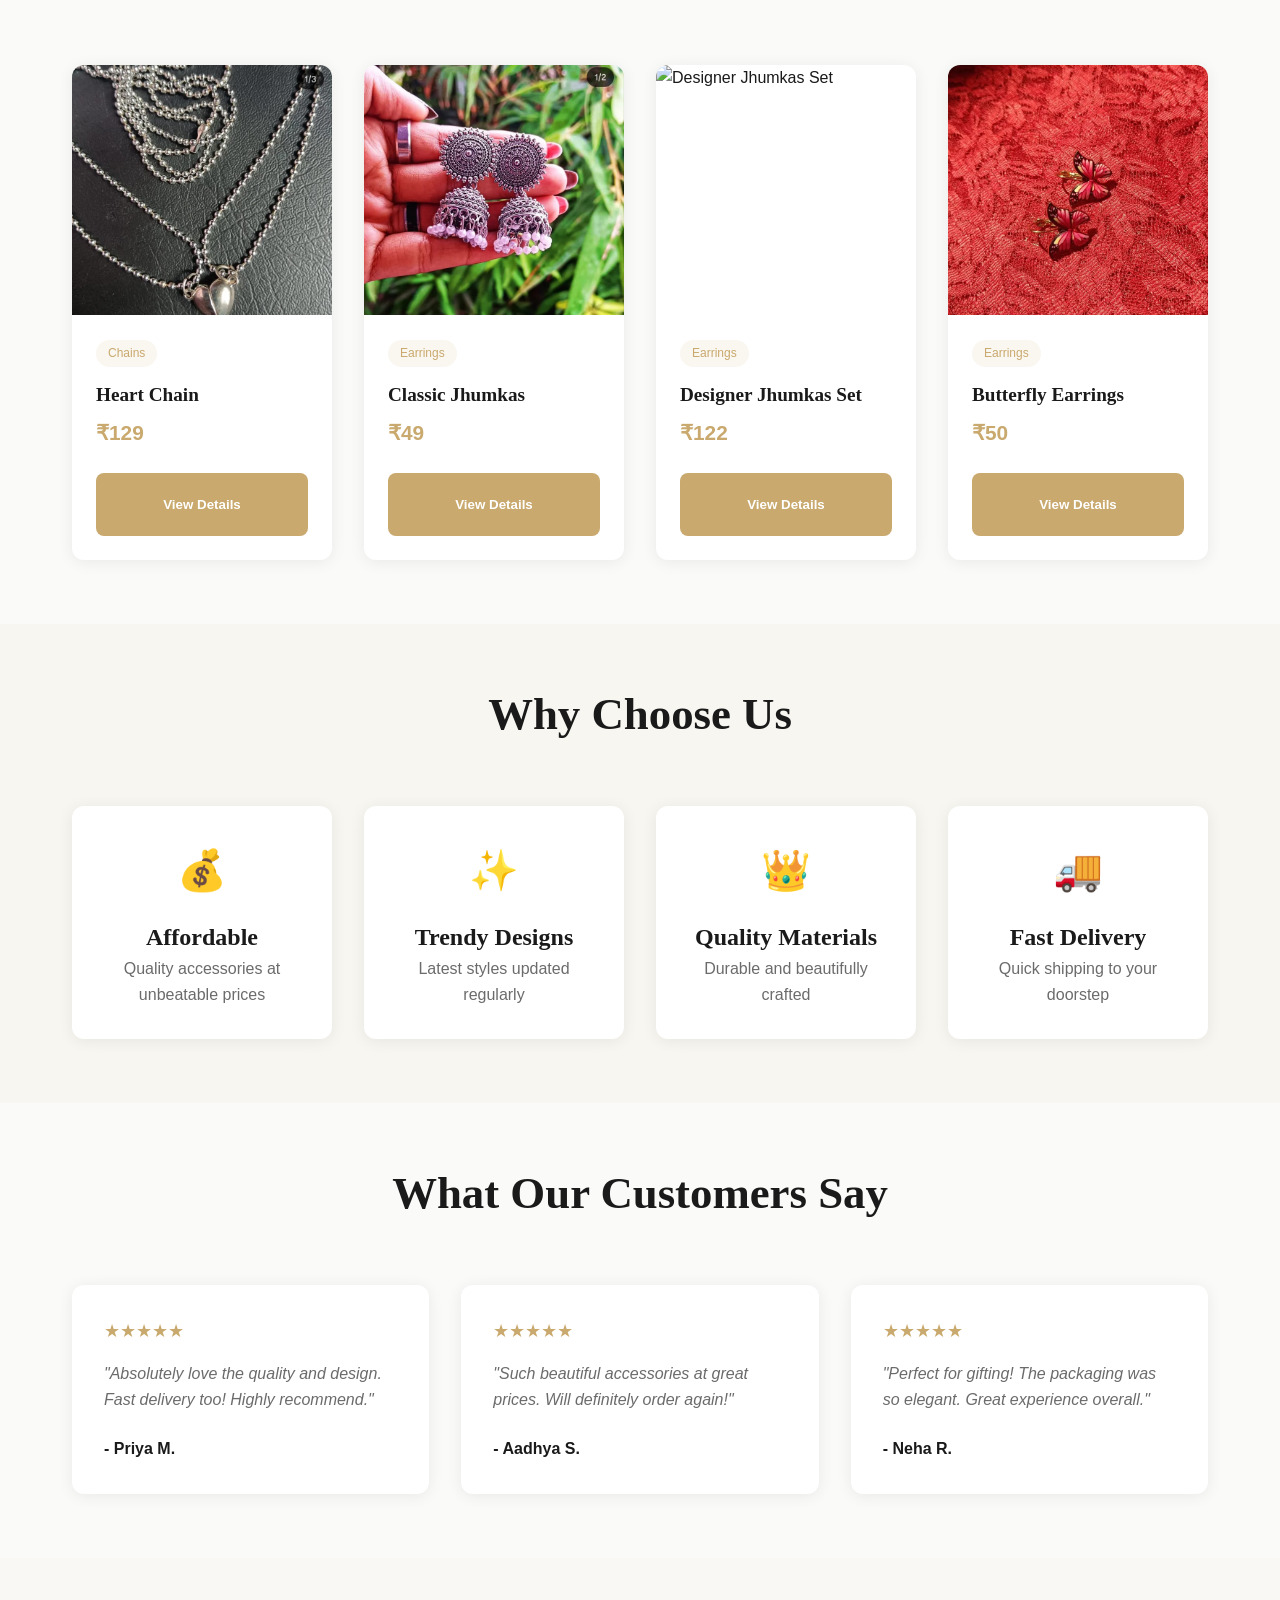
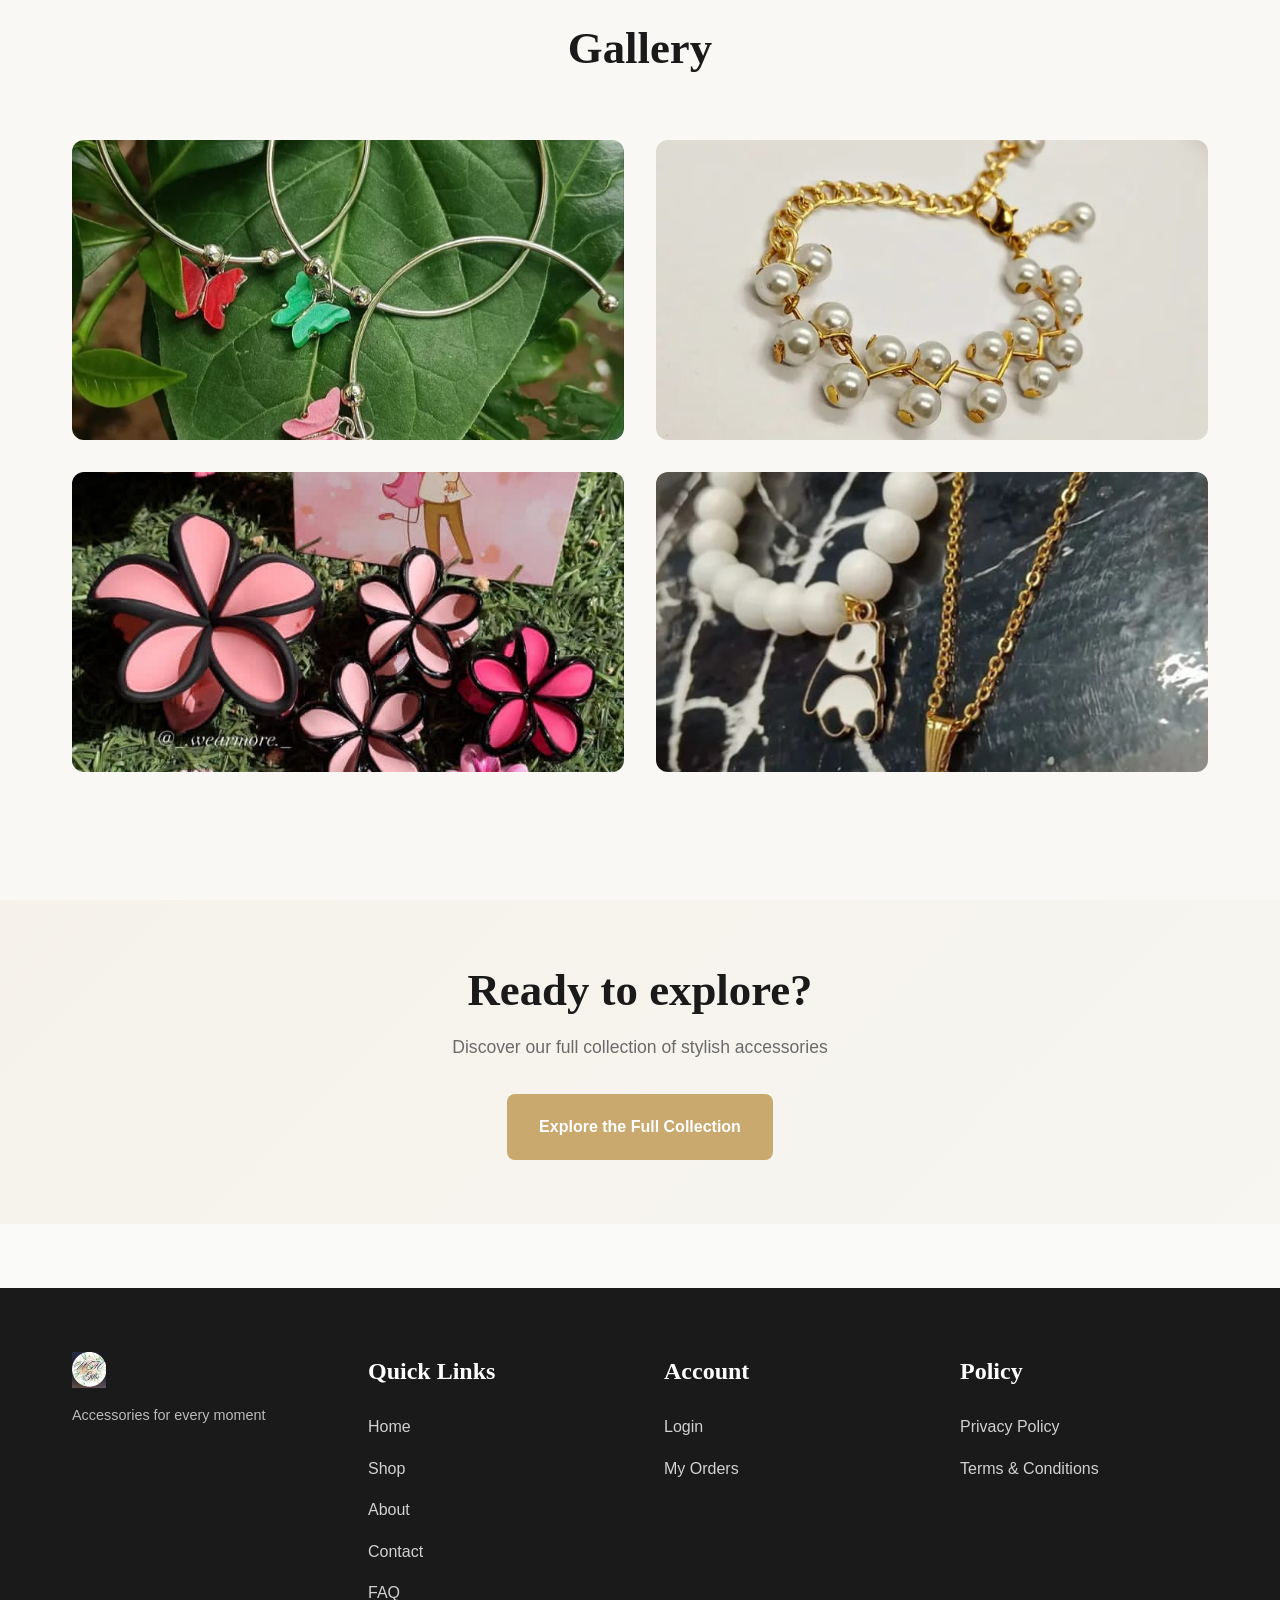
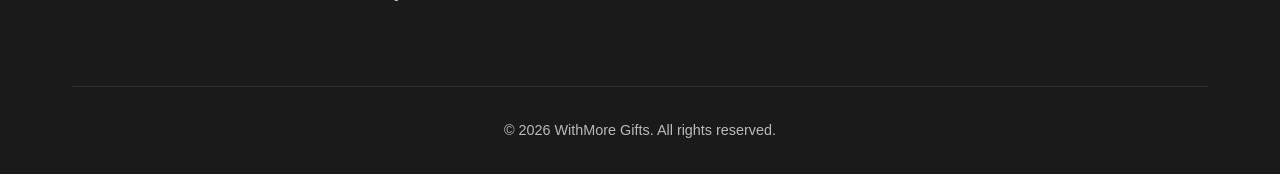
==== commit 7ac7ac3e: "Add files via upload" ====
--- a/index.html
+++ b/index.html
@@ -121,7 +121,7 @@
           </div>
 
           <div class="product-card">
-            <img src="images/4-jhumkas.jpeg" alt="Designer Jhumkas Set" class="product-image" />
+            <img src="images/pink-bracelet.jpeg" alt="Designer Jhumkas Set" class="product-image" />
             <div class="product-info">
               <span class="product-category">Earrings</span>
               <h3 class="product-name">Designer Jhumkas Set</h3>
--- a/css/styles.css
+++ b/css/styles.css
@@ -326,7 +326,7 @@
 
 /* ==================== HERO SECTION ==================== */
 .hero {
-  min-height: 100vh;
+  min-height: 70vh;
   display: flex;
   flex-direction: column;
   align-items: center;
@@ -1284,7 +1284,7 @@
   }
 
   .product-grid {
-    grid-template-columns: 1fr;
+    grid-template-columns: repeat(2, 1fr);
   }
 
   .footer-content {
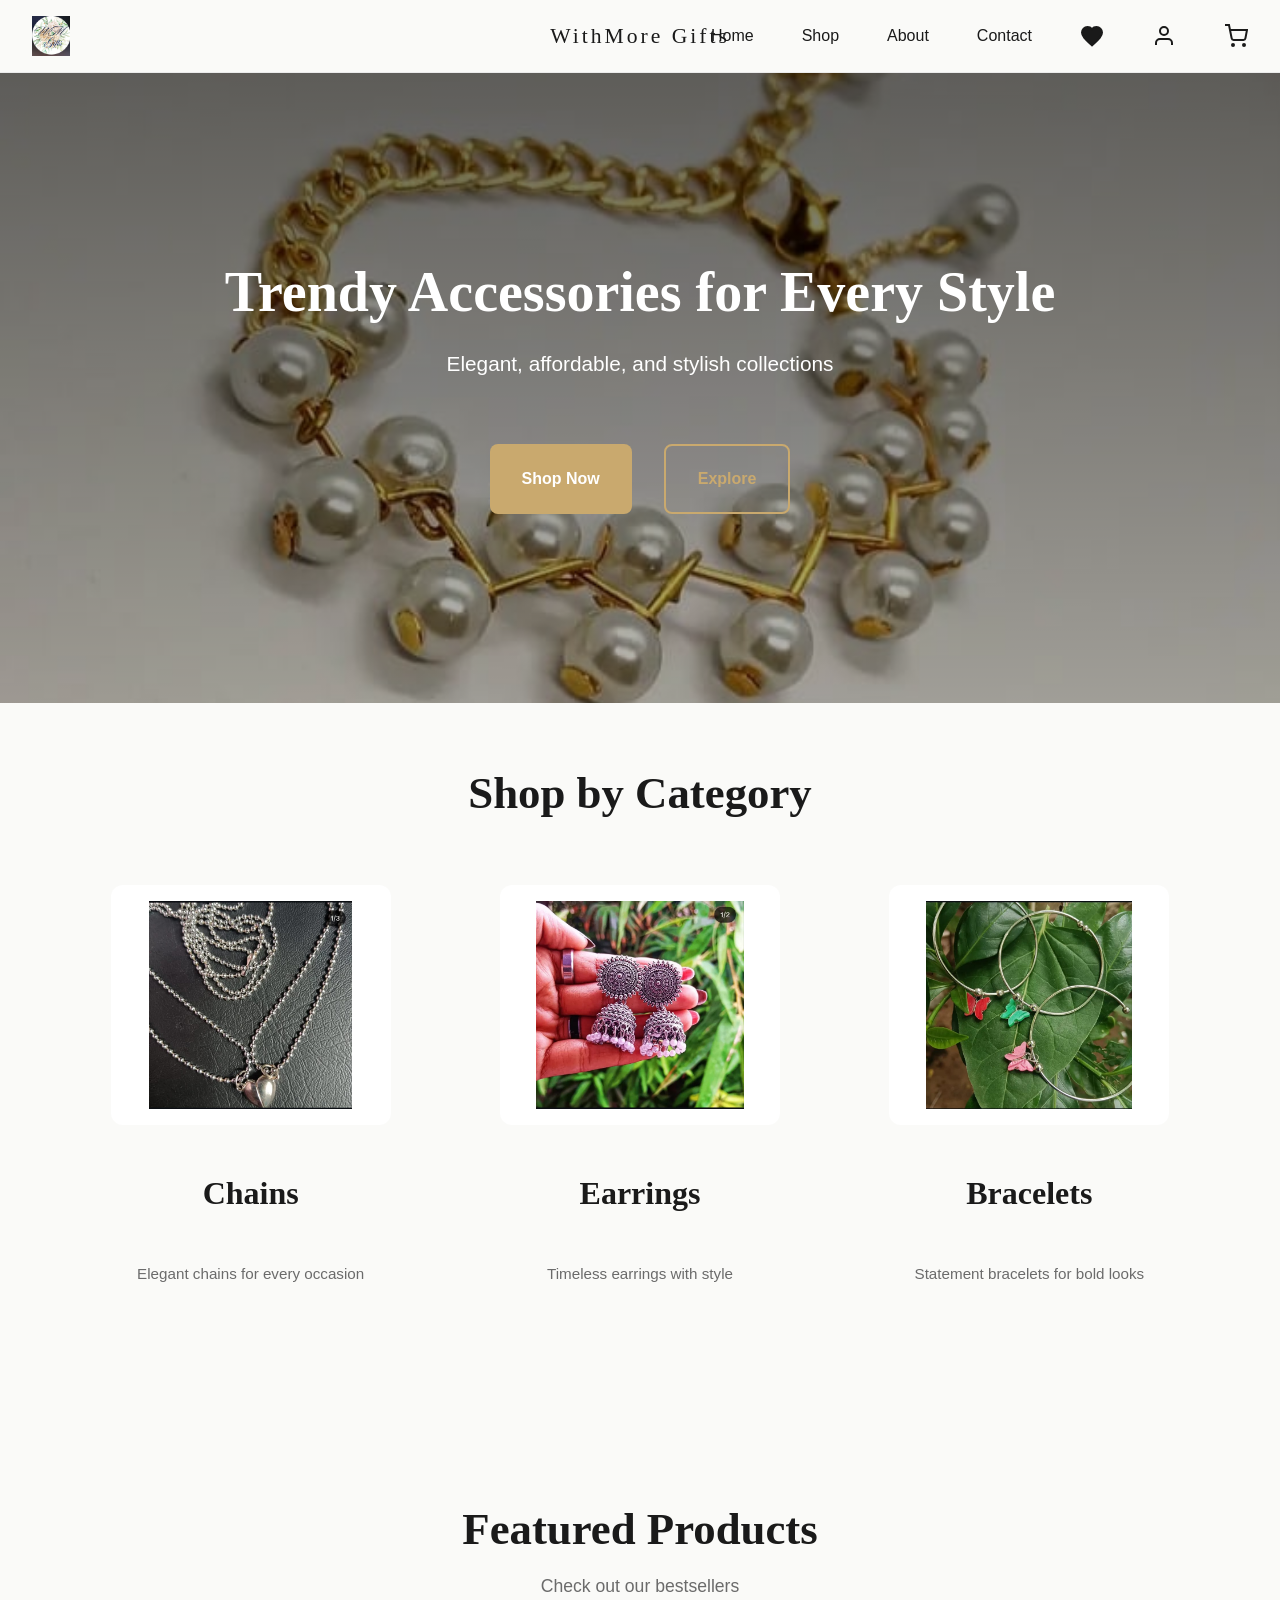
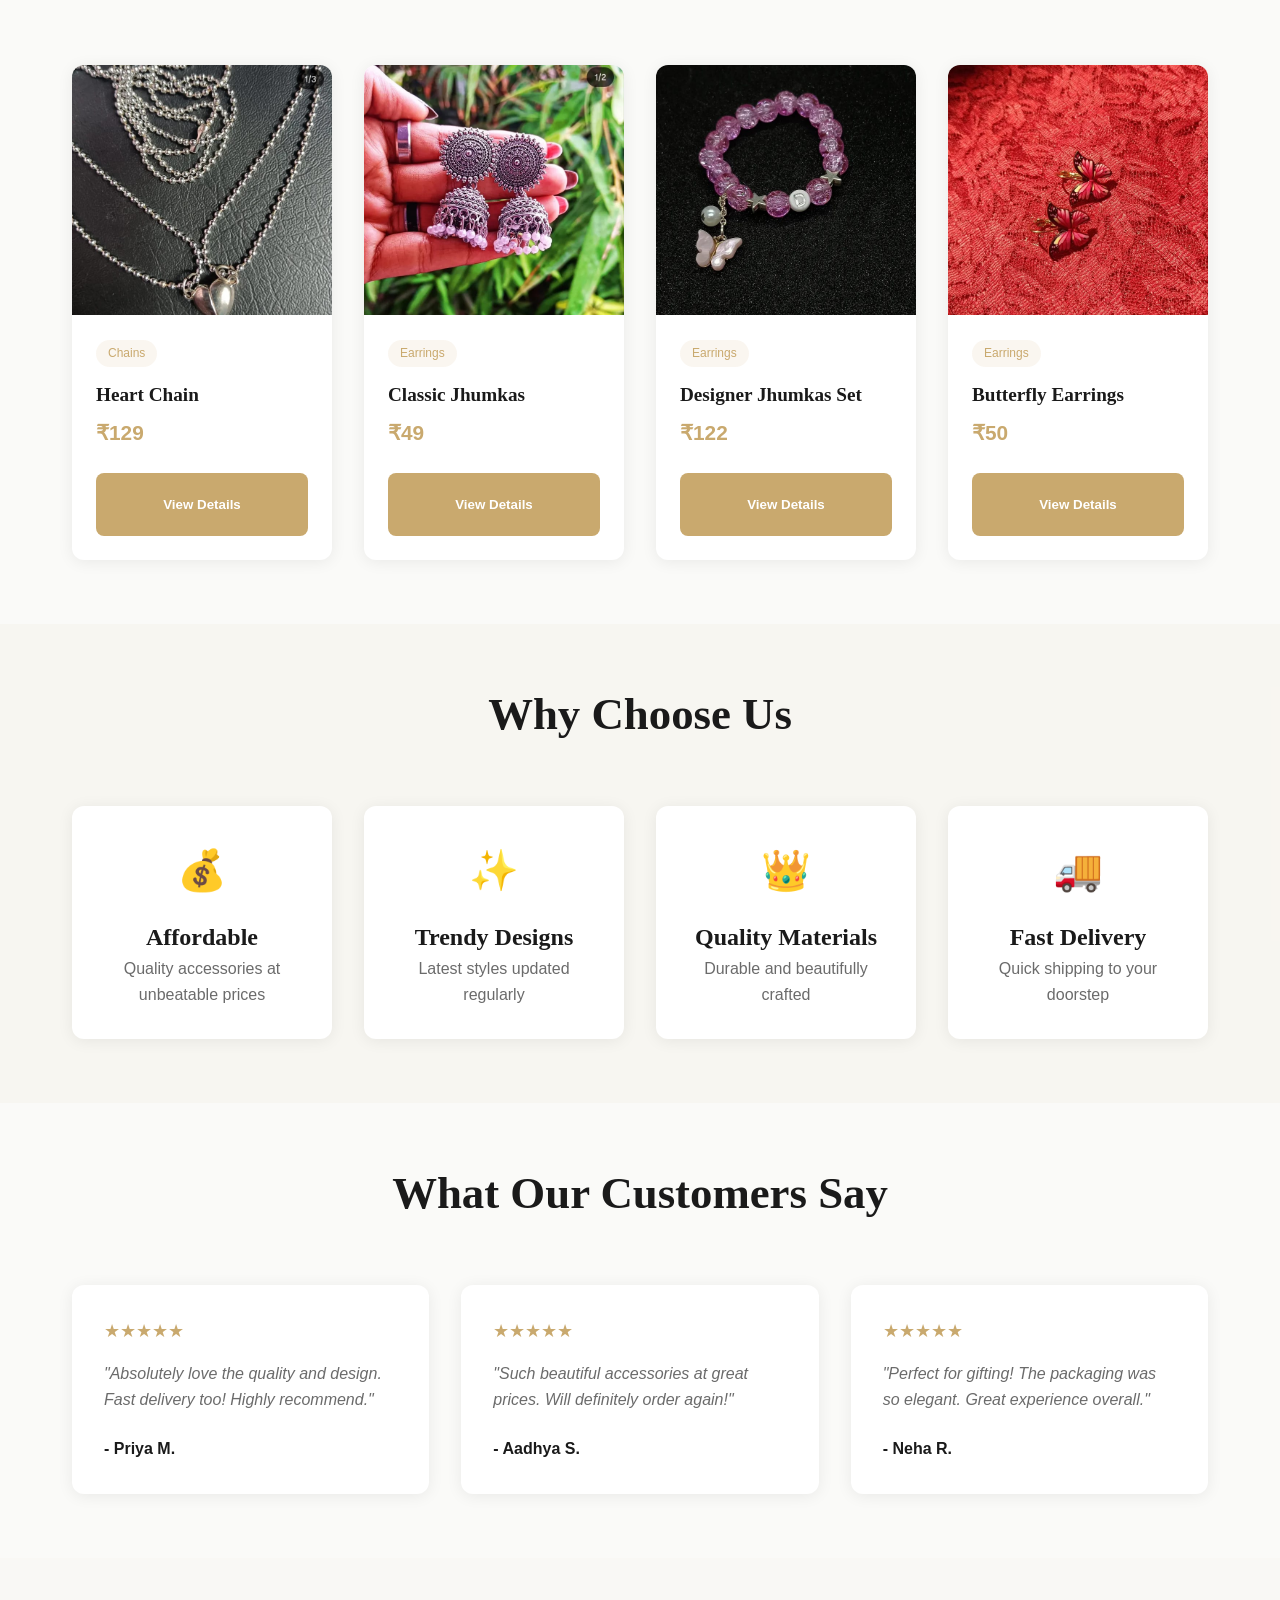
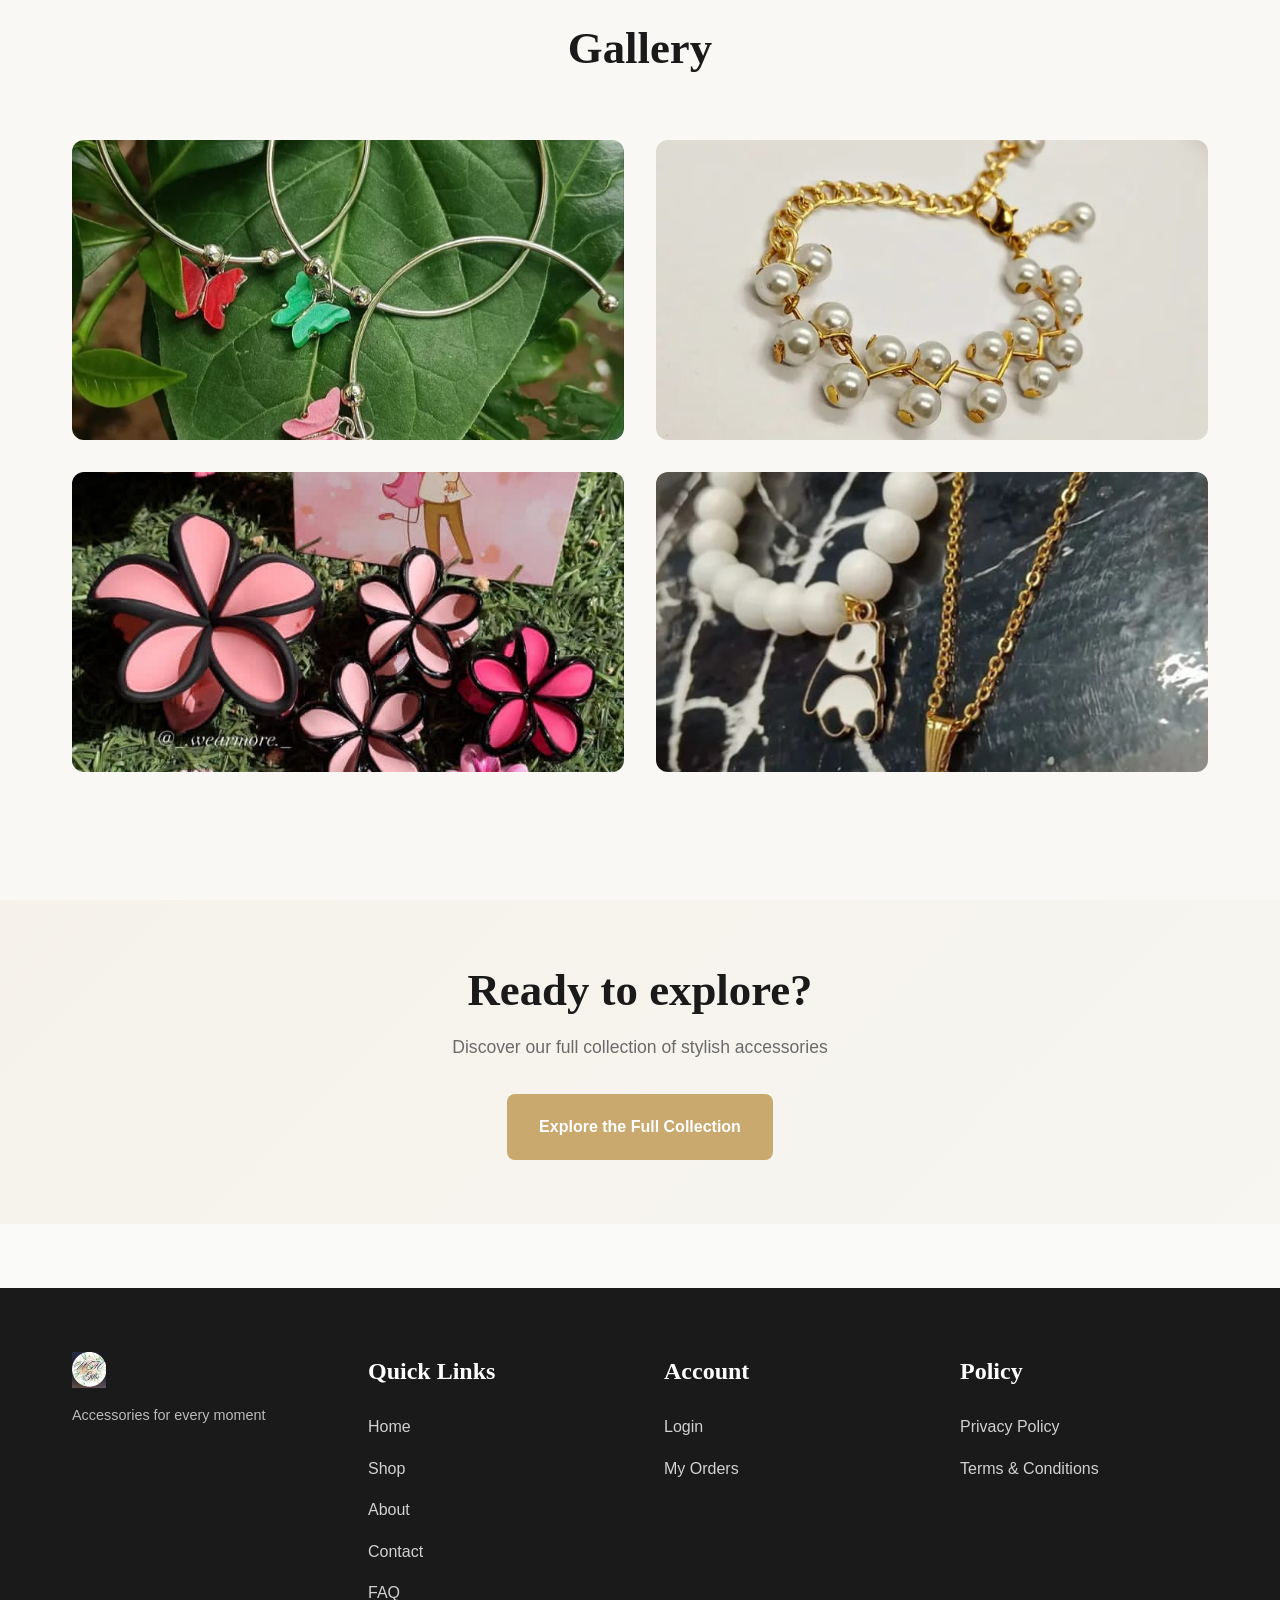
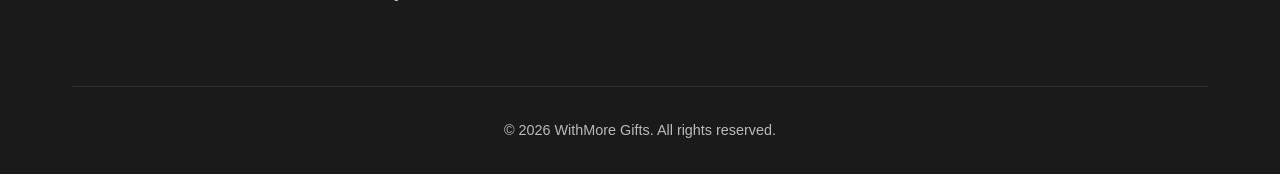
==== commit 4ec23e47: "Add files via upload" ====
--- a/index.html
+++ b/index.html
@@ -121,7 +121,7 @@
           </div>
 
           <div class="product-card">
-            <img src="images/pink-bracelet.jpeg" alt="Designer Jhumkas Set" class="product-image" />
+            <img src="images/pink_bracelet.jpeg" alt="Designer Jhumkas Set" class="product-image" />
             <div class="product-info">
               <span class="product-category">Earrings</span>
               <h3 class="product-name">Designer Jhumkas Set</h3>
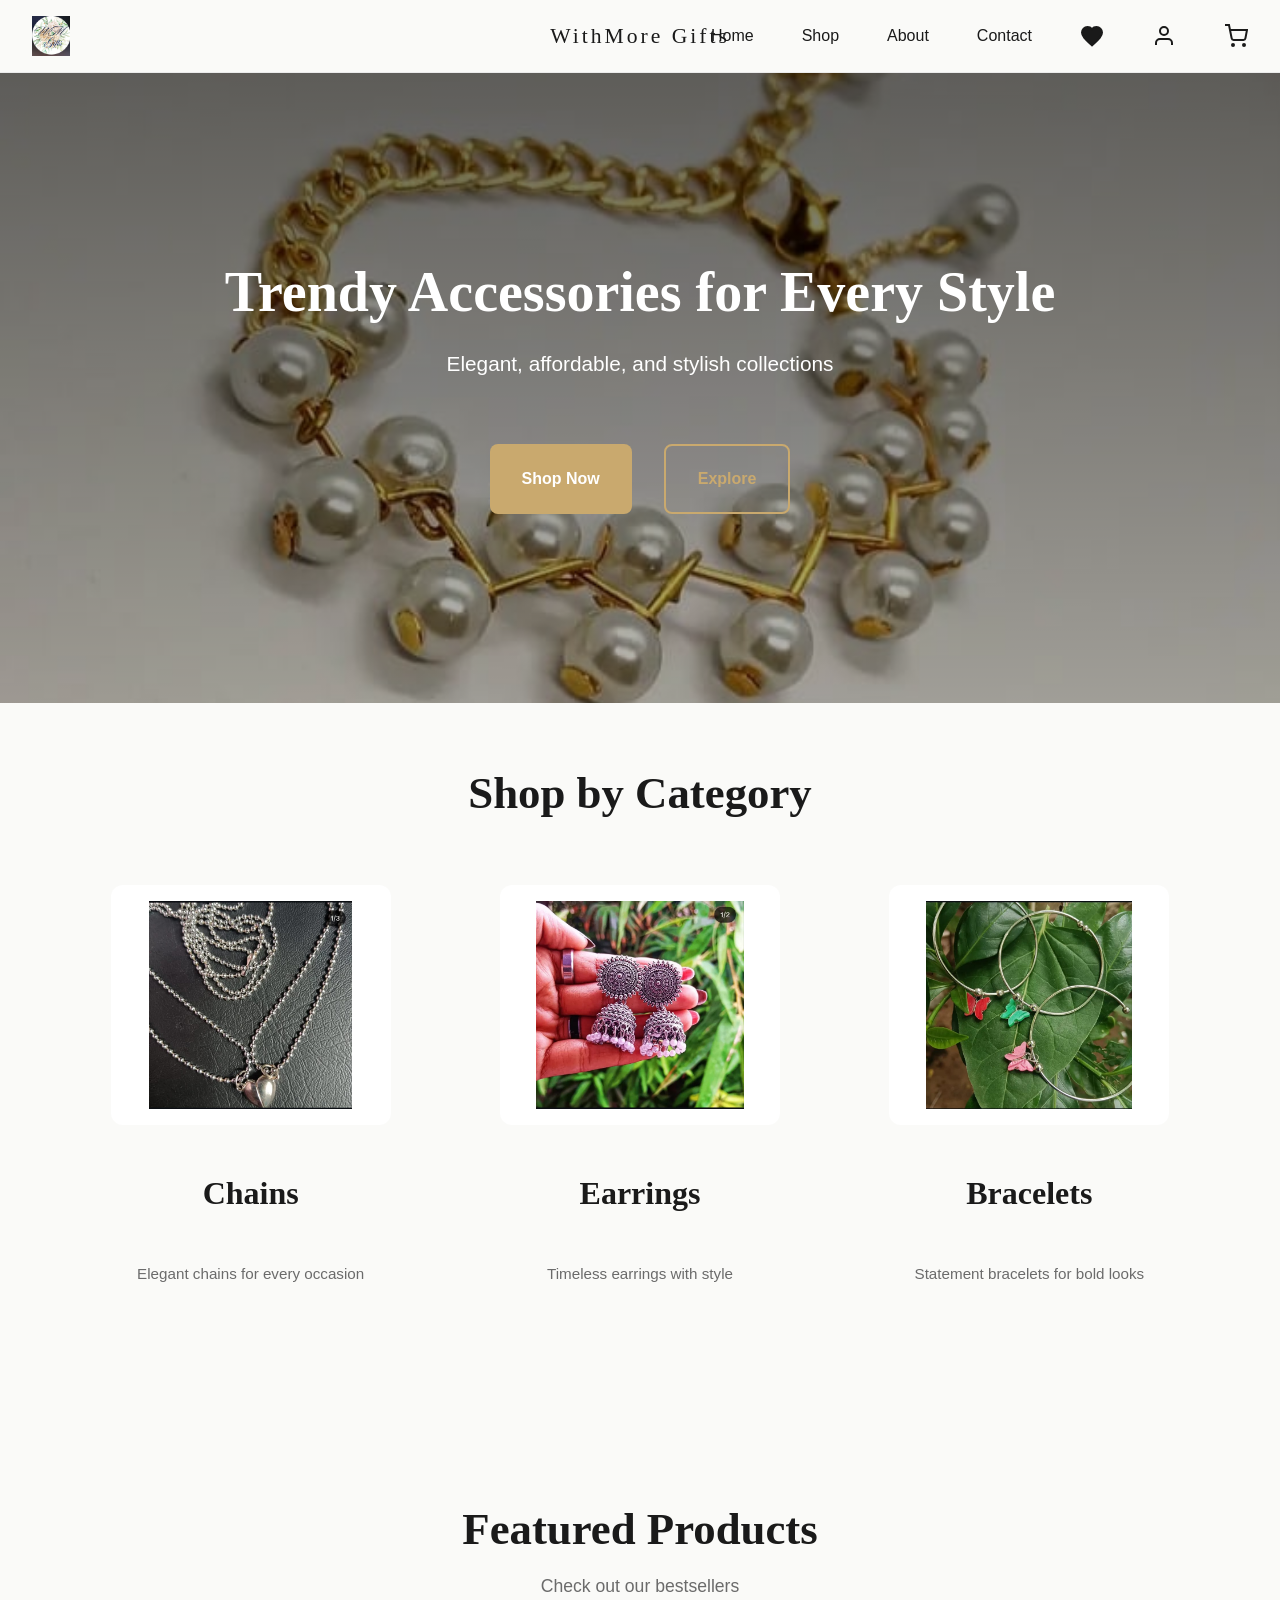
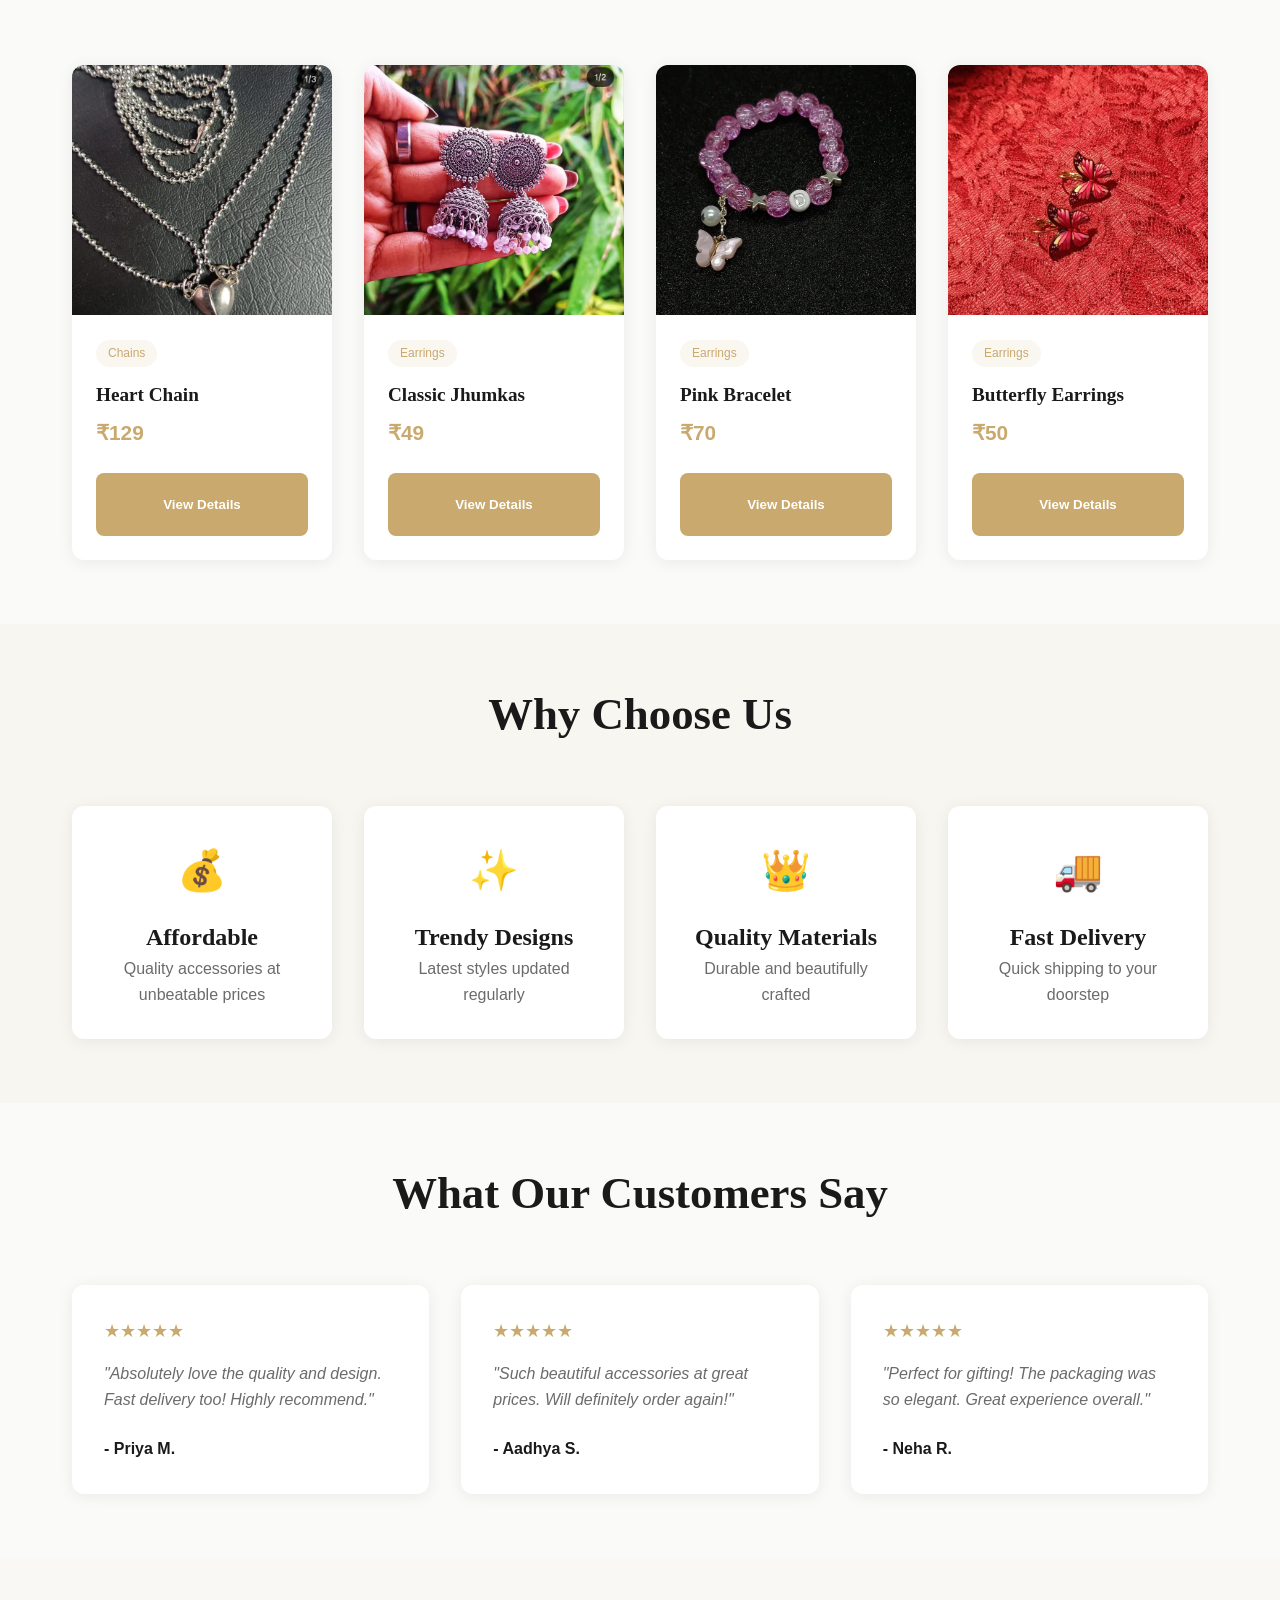
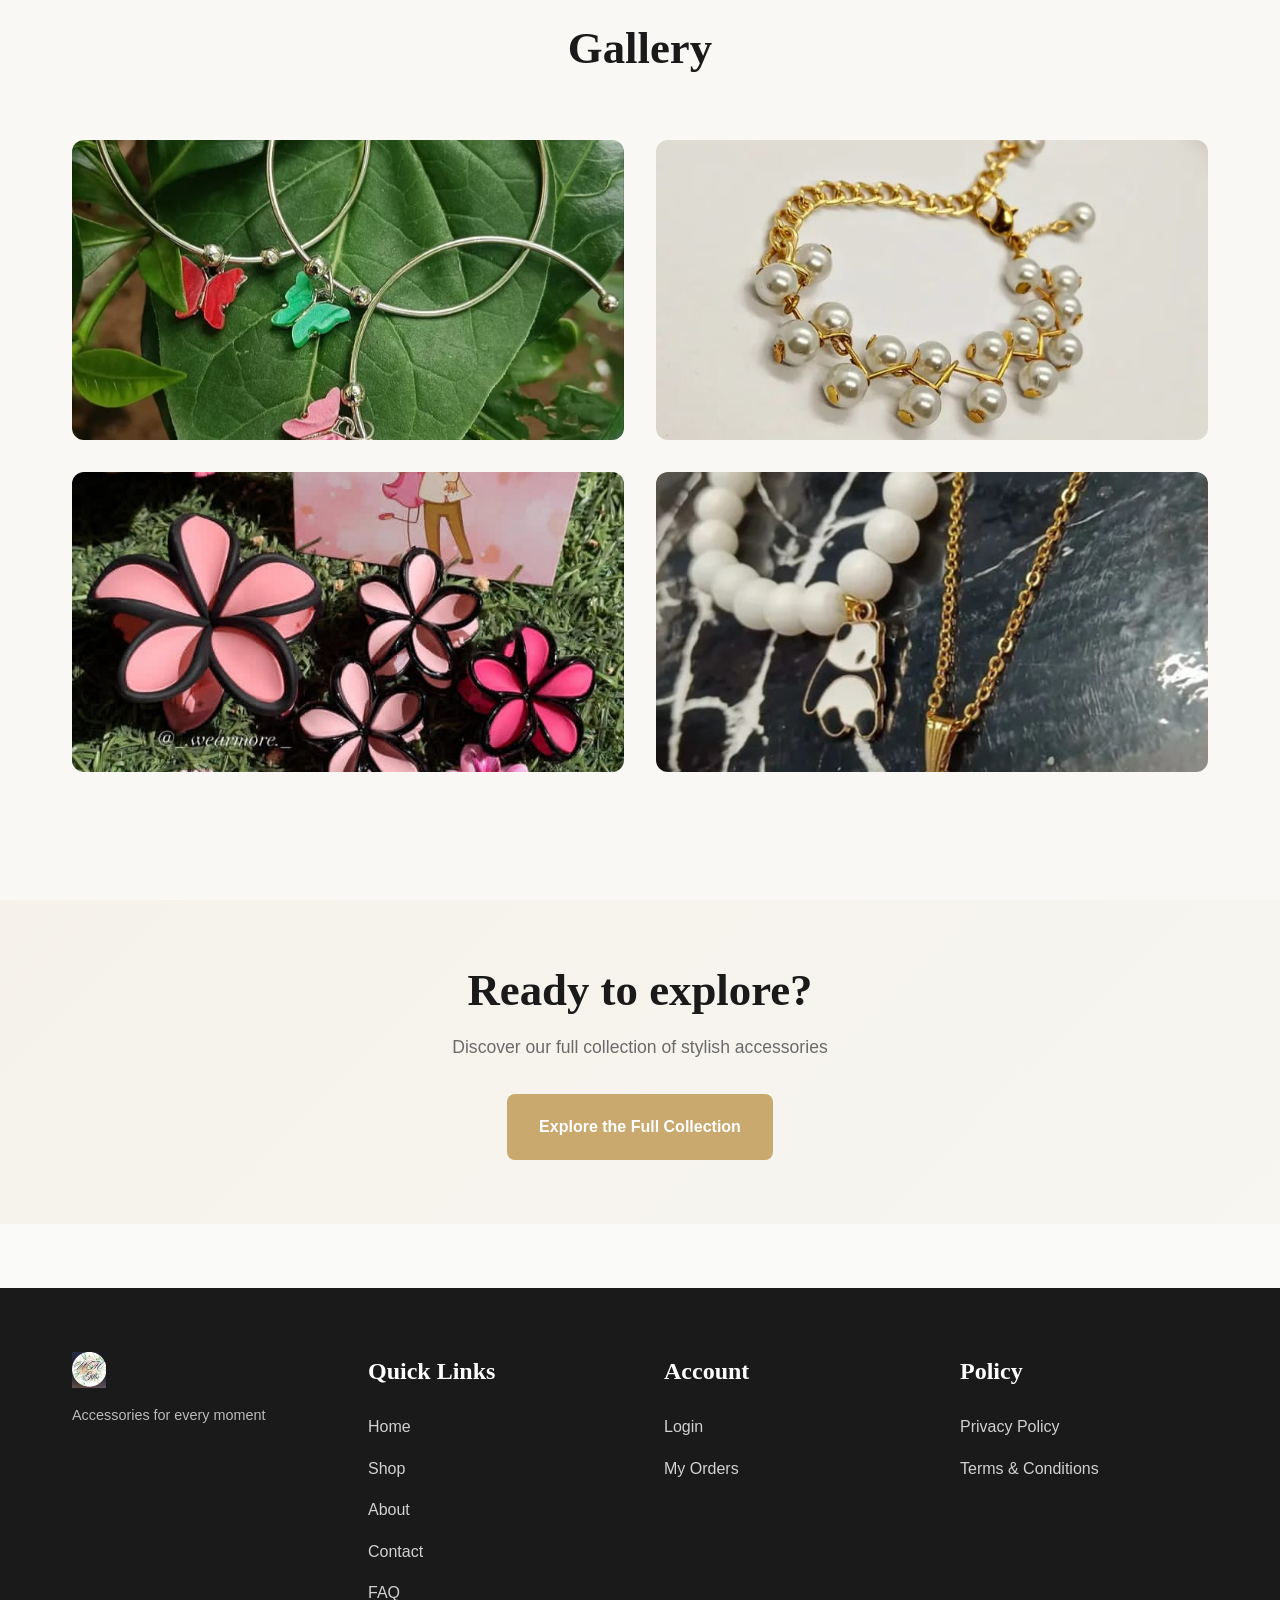
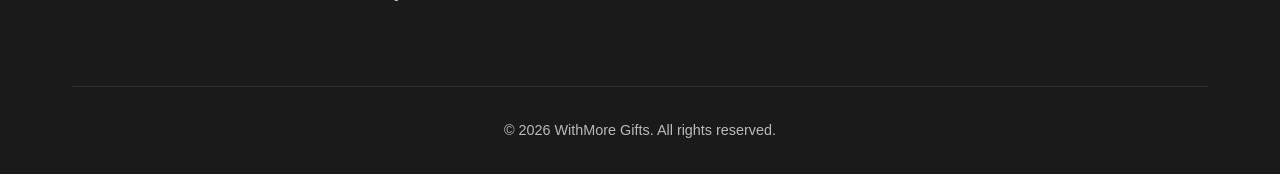
==== commit f3edad34: "Add files via upload" ====
--- a/index.html
+++ b/index.html
@@ -121,11 +121,11 @@
           </div>
 
           <div class="product-card">
-            <img src="images/pink_bracelet.jpeg" alt="Designer Jhumkas Set" class="product-image" />
+            <img src="images/pink_bracelet.jpeg" alt="Pink Bracelet" class="product-image" />
             <div class="product-info">
               <span class="product-category">Earrings</span>
-              <h3 class="product-name">Designer Jhumkas Set</h3>
-              <p class="product-price">₹122</p>
+              <h3 class="product-name">Pink Bracelet</h3>
+              <p class="product-price">₹70</p>
               <button class="product-btn" onclick="navigateToURL('product.html', {id: 3})">View Details</button>
             </div>
           </div>
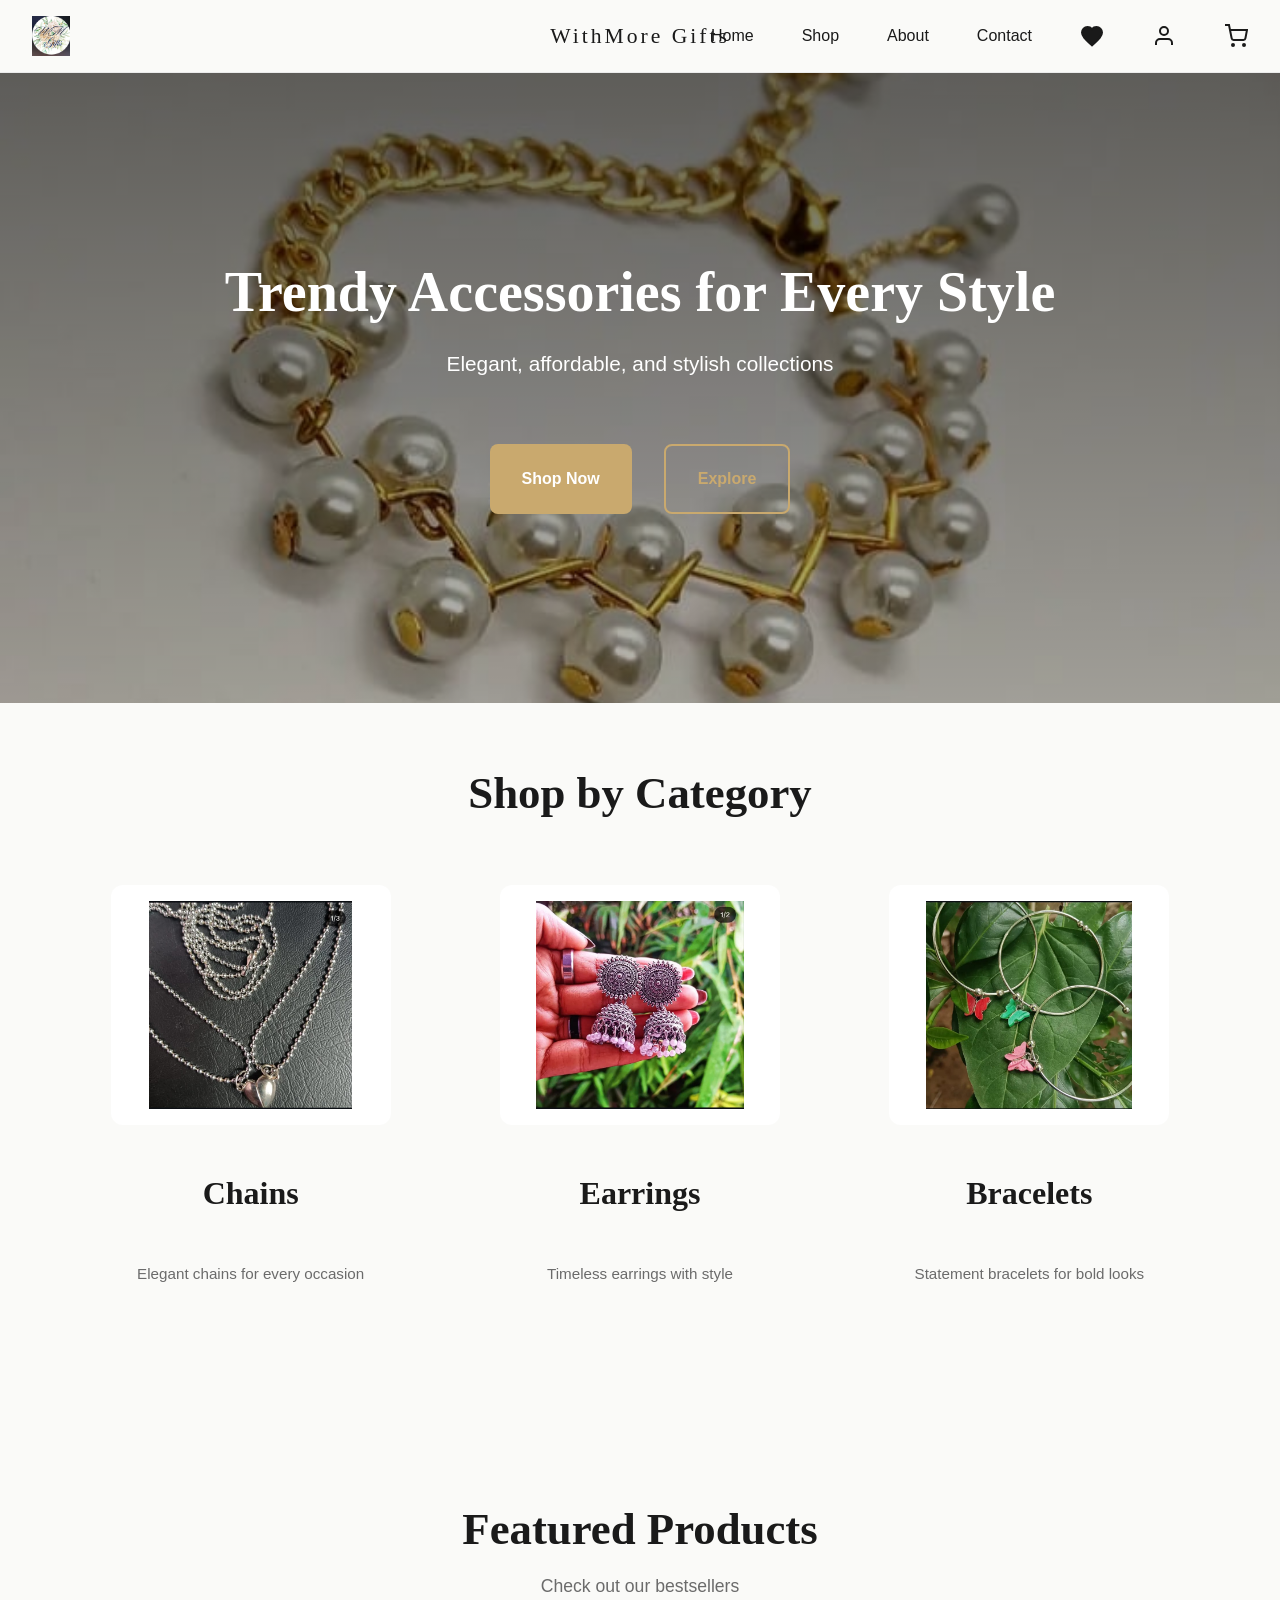
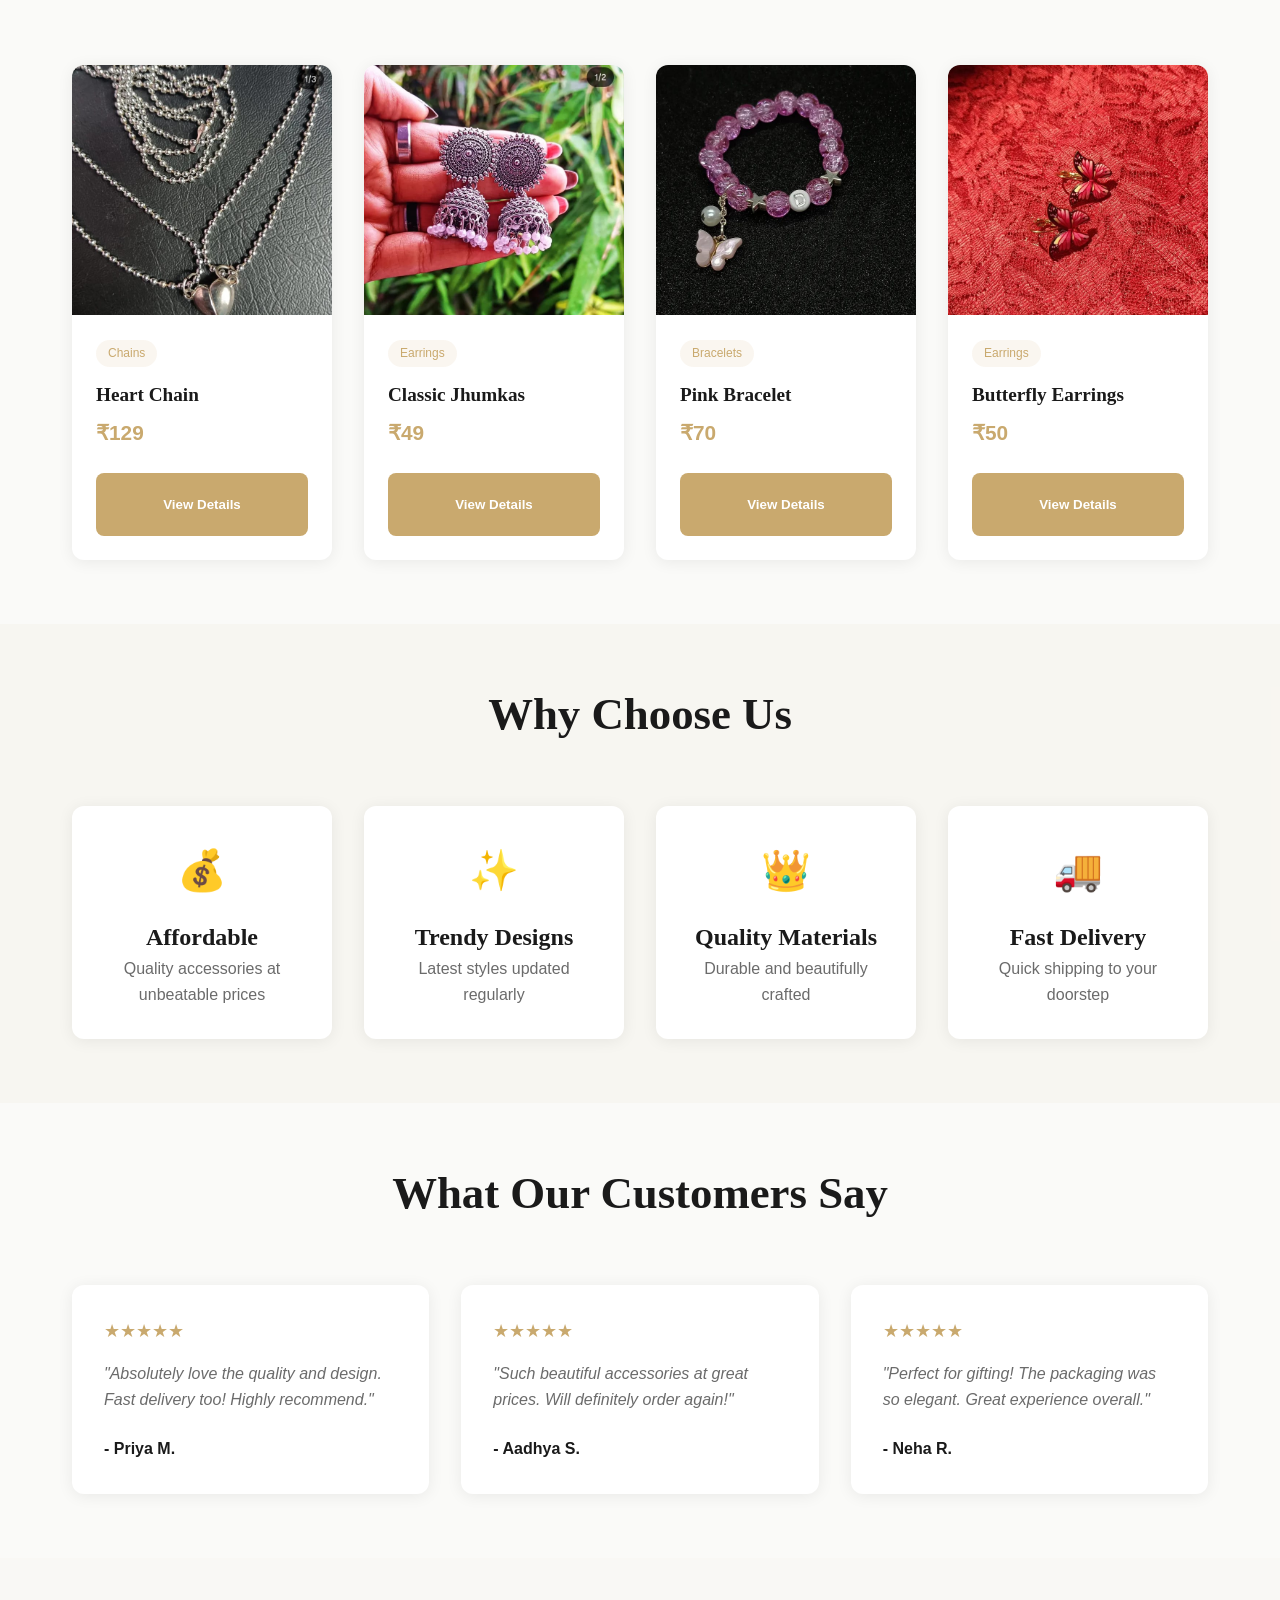
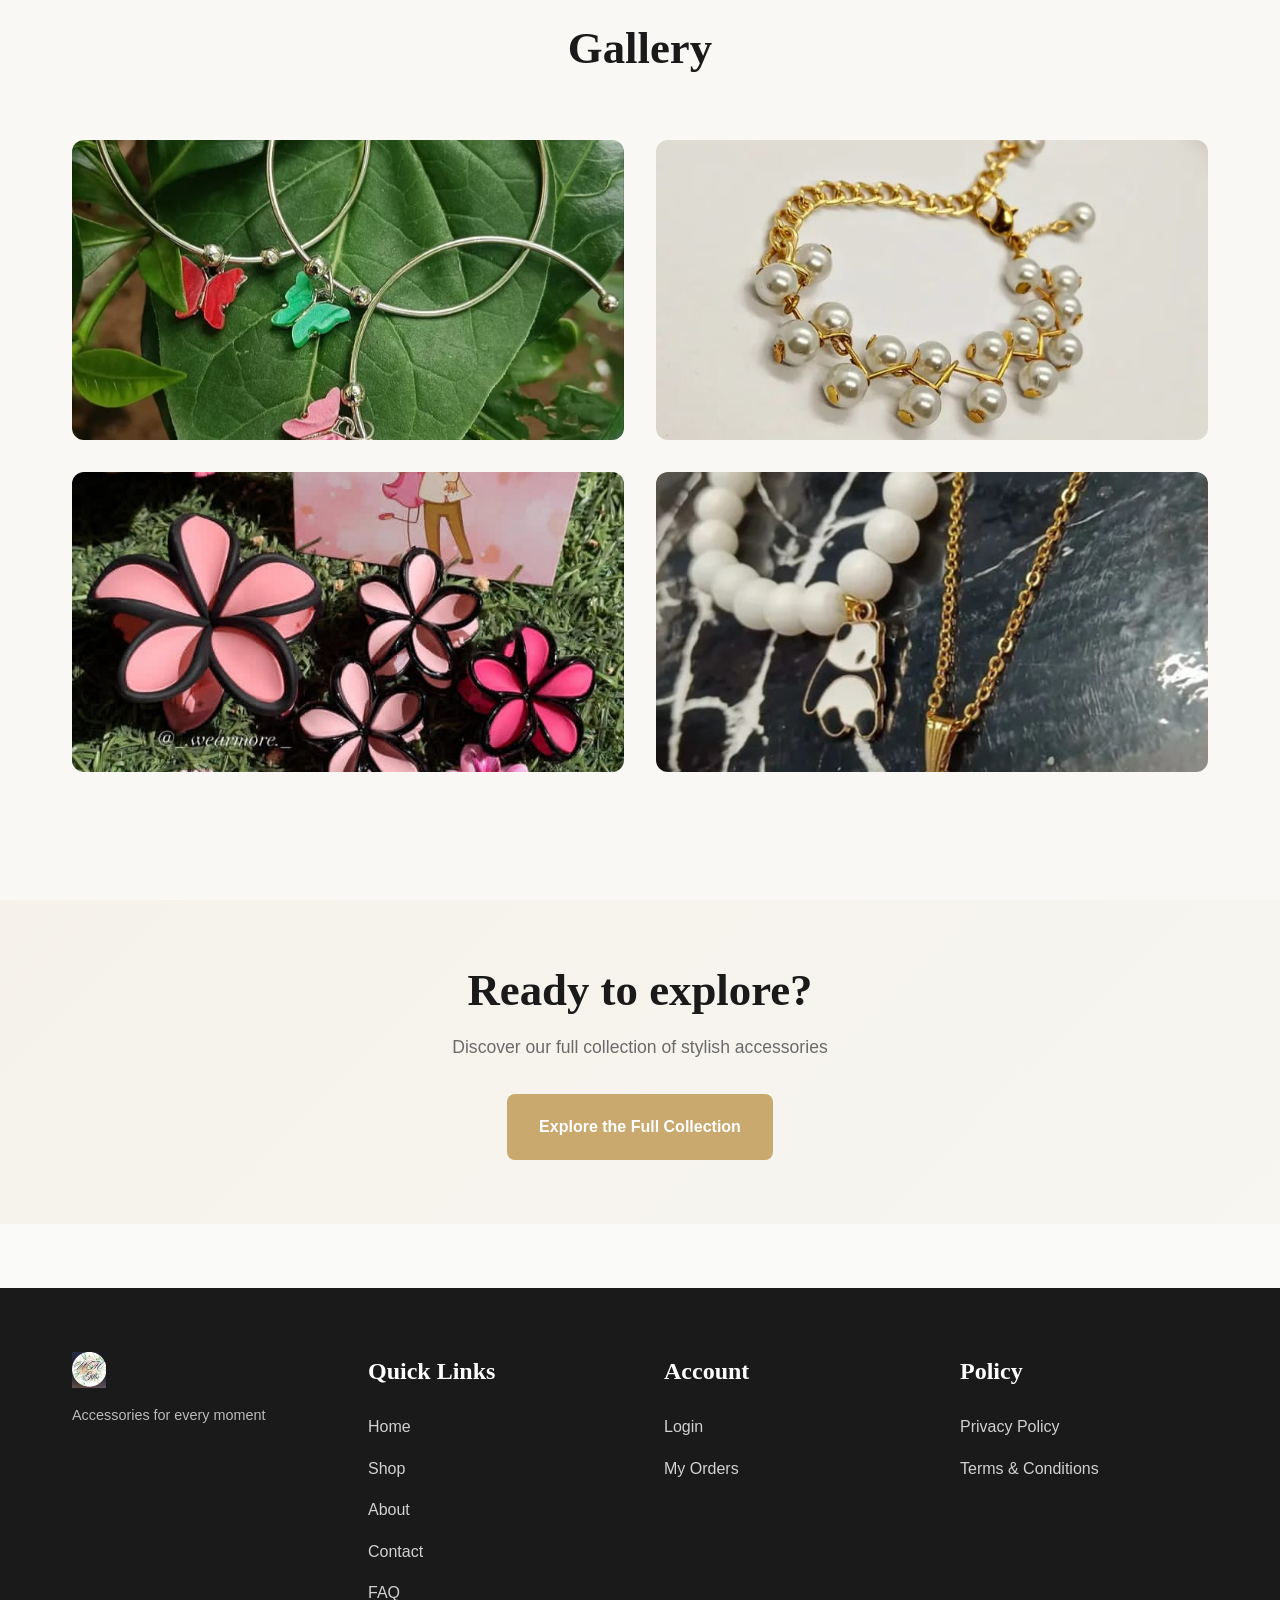
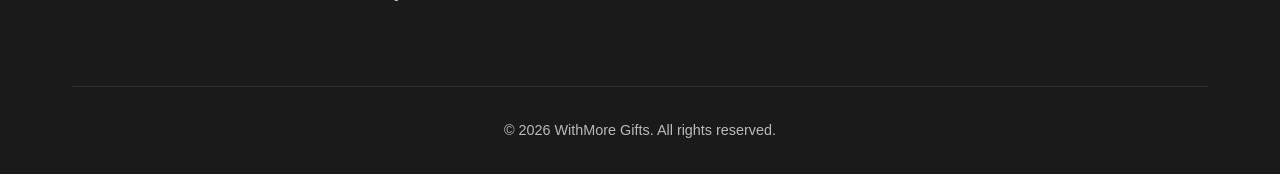
==== commit 5db9acc1: "Add files via upload" ====
--- a/index.html
+++ b/index.html
@@ -123,7 +123,7 @@
           <div class="product-card">
             <img src="images/pink_bracelet.jpeg" alt="Pink Bracelet" class="product-image" />
             <div class="product-info">
-              <span class="product-category">Earrings</span>
+              <span class="product-category">Bracelets</span>
               <h3 class="product-name">Pink Bracelet</h3>
               <p class="product-price">₹70</p>
               <button class="product-btn" onclick="navigateToURL('product.html', {id: 3})">View Details</button>
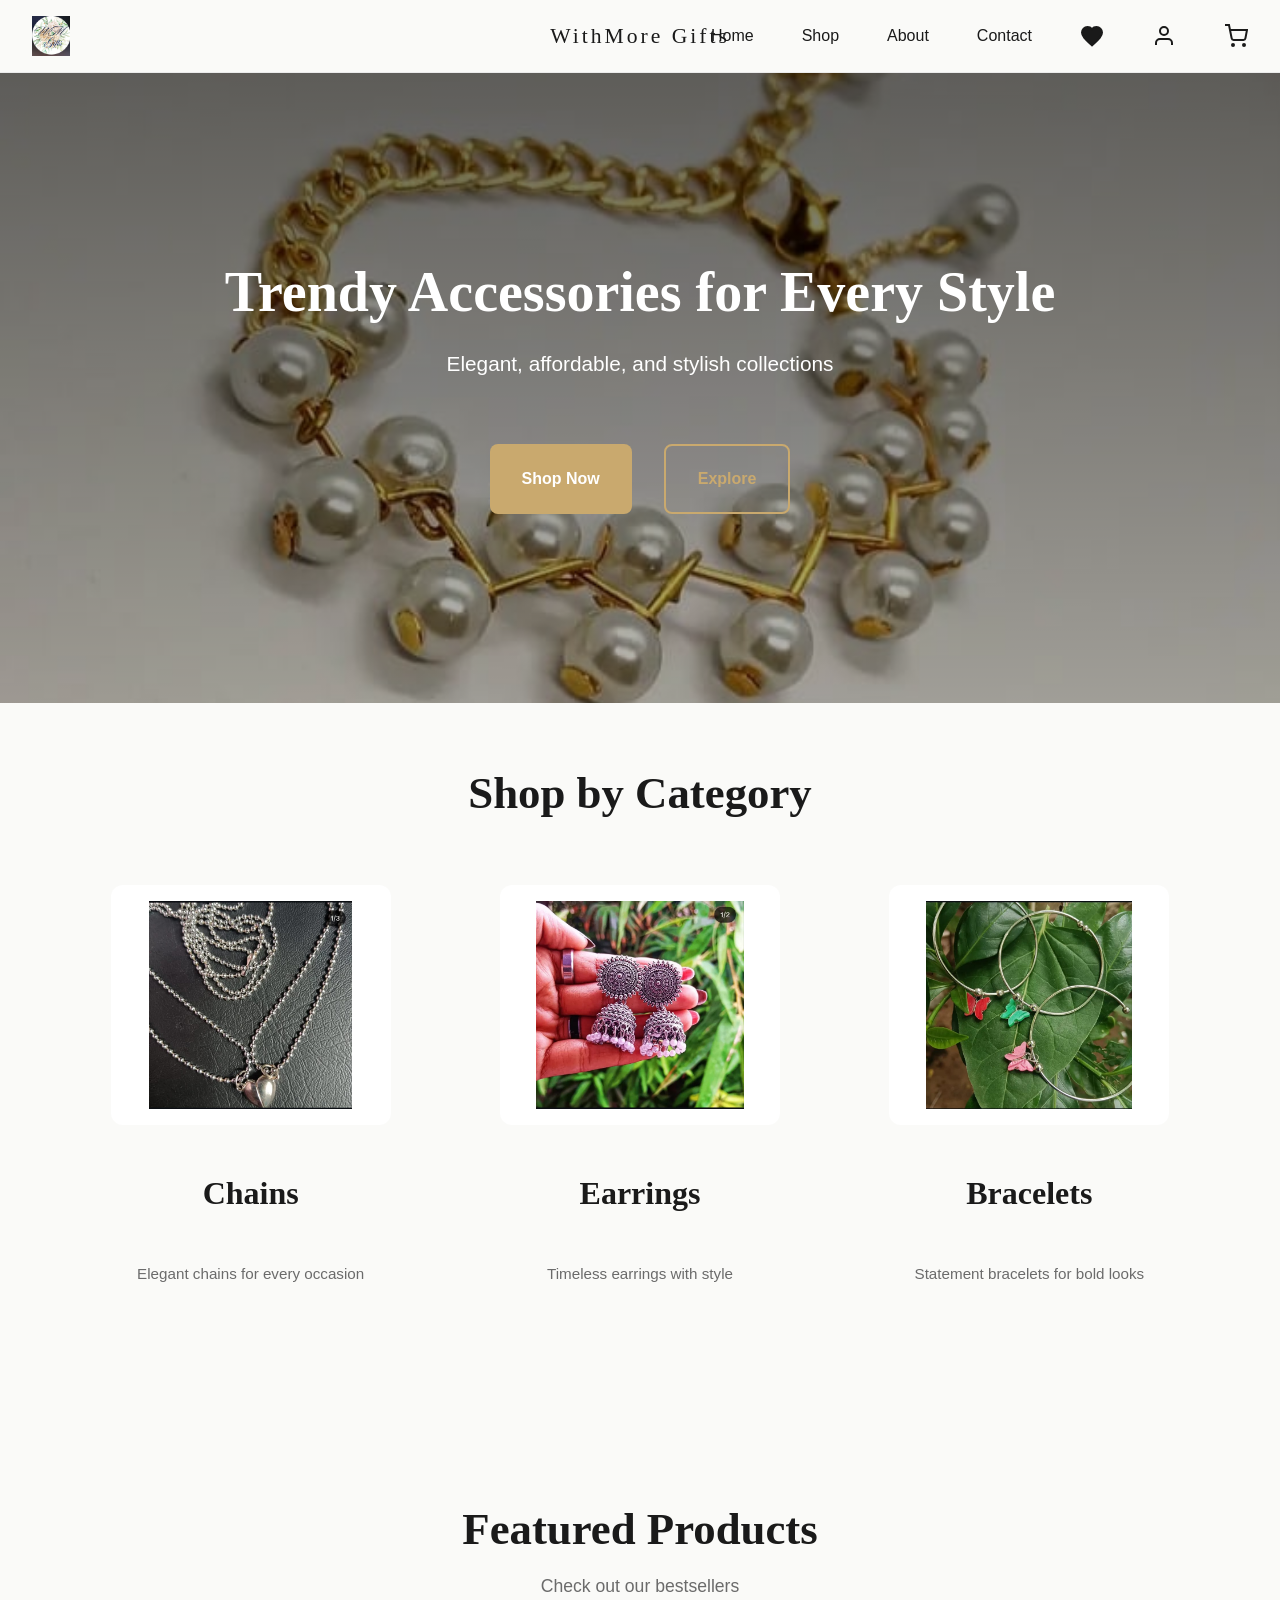
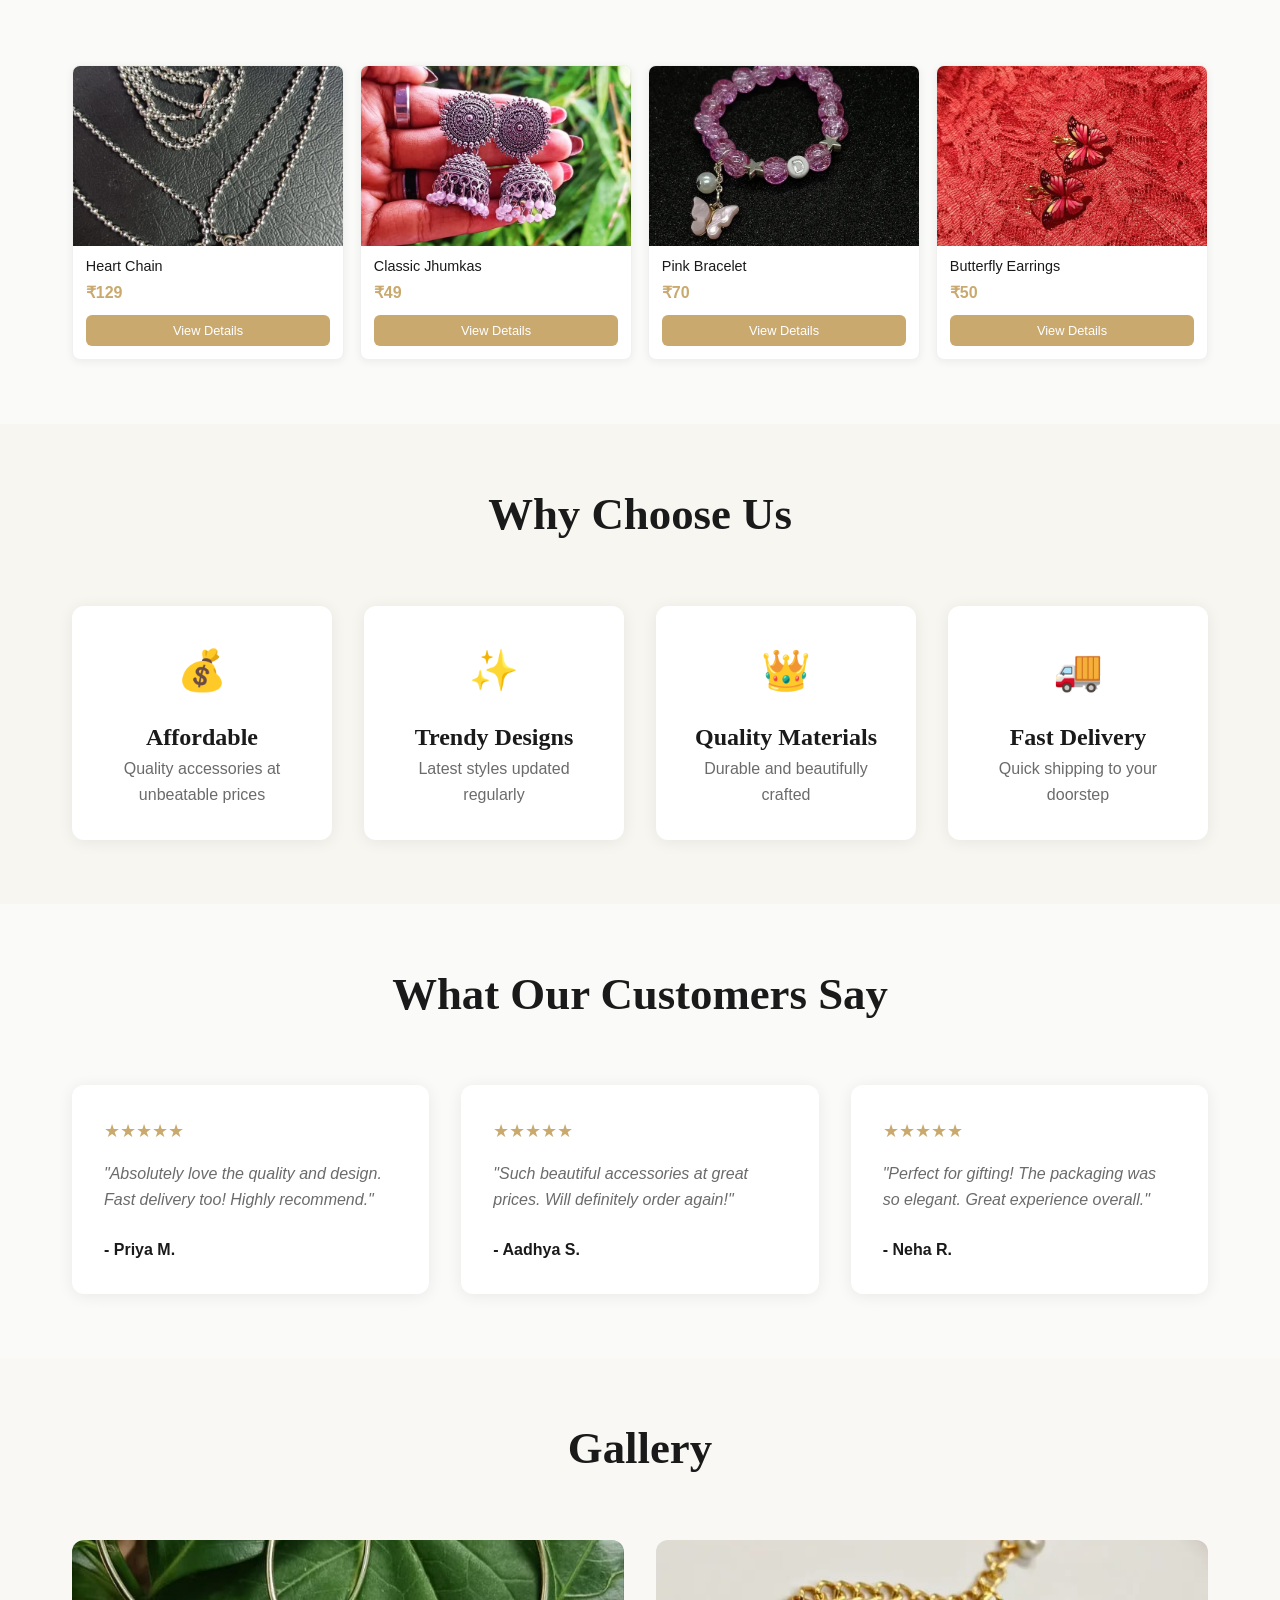
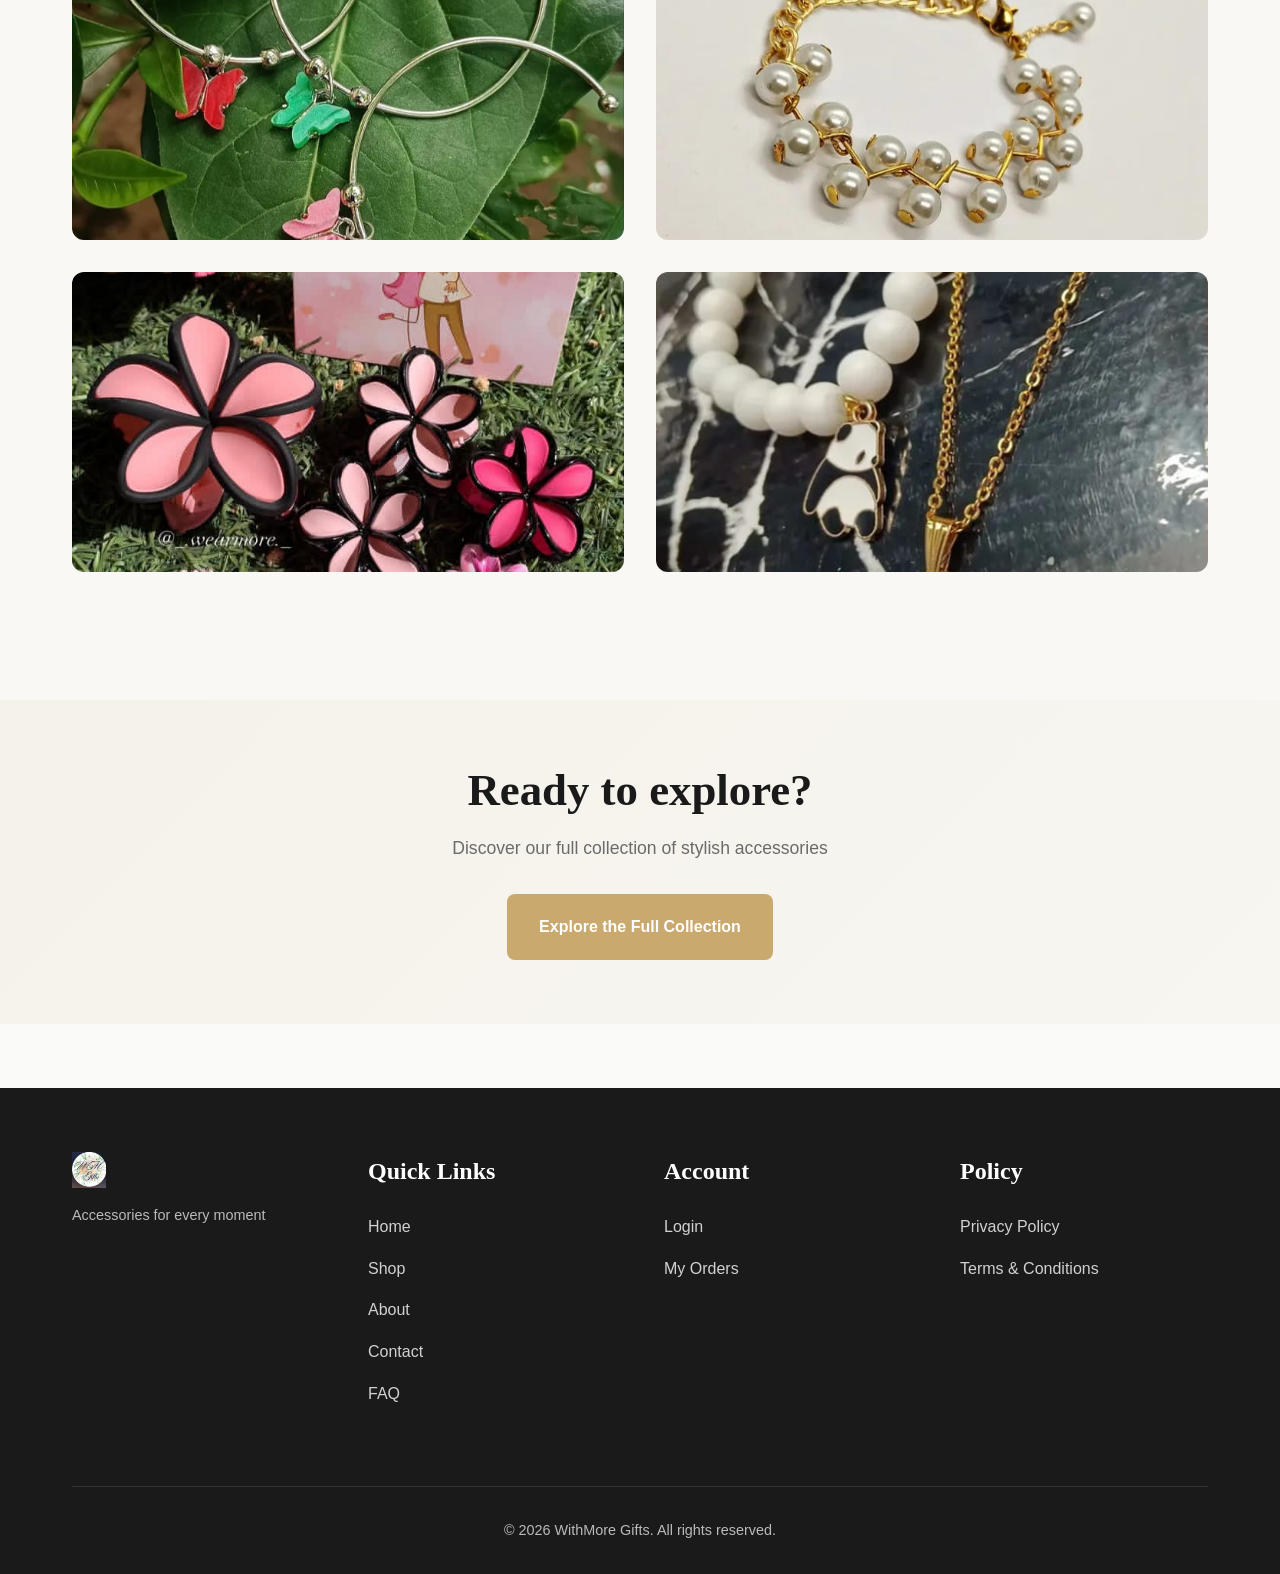
==== commit f2200eb4: "Add files via upload" ====
--- a/index.html
+++ b/index.html
@@ -26,12 +26,12 @@
           <a href="contact.html">Contact</a>
         </div>
 
-        <div class="nav-icon">
+        <a href="wishlist.html" class="nav-icon">
           <svg width="24" height="24" viewBox="0 0 24 24" fill="none" stroke="currentColor" stroke-width="2">
             <path d="M12 21.35l-1.45-1.32C5.4 15.36 2 12.28 2 8.5 2 5.42 4.42 3 7.5 3c1.74 0 3.41.81 4.5 2.09C13.09 3.81 14.76 3 16.5 3 19.58 3 22 5.42 22 8.5c0 3.78-3.4 6.86-8.55 11.54L12 21.35z" fill="currentColor" />
           </svg>
-        </div>
-        <a href="login.html" class="nav-icon">
+        </a>
+        <a href="account.html" class="nav-icon">
           <svg width="24" height="24" viewBox="0 0 24 24" fill="none" stroke="currentColor" stroke-width="2">
             <path d="M20 21v-2a4 4 0 0 0-4-4H8a4 4 0 0 0-4 4v2M12 3a4 4 0 1 0 0 8 4 4 0 0 0 0-8z" />
           </svg>
@@ -101,9 +101,10 @@
 
         <div class="product-grid">
           <div class="product-card">
-            <img src="images/heart-chain.jpeg" alt="Heart Chain" class="product-image" />
-            <div class="product-info">
-              <span class="product-category">Chains</span>
+            <div class="product-image-wrapper">
+              <img src="images/heart-chain.jpeg" alt="Heart Chain" class="product-image" />
+            </div>
+            <div class="product-info">
               <h3 class="product-name">Heart Chain</h3>
               <p class="product-price">₹129</p>
               <button class="product-btn" onclick="navigateToURL('product.html', {id: 1})">View Details</button>
@@ -111,9 +112,10 @@
           </div>
 
           <div class="product-card">
-            <img src="images/jhumkas.jpeg" alt="Classic Jhumkas" class="product-image" />
-            <div class="product-info">
-              <span class="product-category">Earrings</span>
+            <div class="product-image-wrapper">
+              <img src="images/jhumkas.jpeg" alt="Classic Jhumkas" class="product-image" />
+            </div>
+            <div class="product-info">
               <h3 class="product-name">Classic Jhumkas</h3>
               <p class="product-price">₹49</p>
               <button class="product-btn" onclick="navigateToURL('product.html', {id: 2})">View Details</button>
@@ -121,9 +123,10 @@
           </div>
 
           <div class="product-card">
-            <img src="images/pink_bracelet.jpeg" alt="Pink Bracelet" class="product-image" />
-            <div class="product-info">
-              <span class="product-category">Bracelets</span>
+            <div class="product-image-wrapper">
+              <img src="images/pink_bracelet.jpeg" alt="Pink Bracelet" class="product-image" />
+            </div>
+            <div class="product-info">
               <h3 class="product-name">Pink Bracelet</h3>
               <p class="product-price">₹70</p>
               <button class="product-btn" onclick="navigateToURL('product.html', {id: 3})">View Details</button>
@@ -131,9 +134,10 @@
           </div>
 
           <div class="product-card">
-            <img src="images/butterfly-earings.jpeg" alt="Butterfly Earrings" class="product-image" />
-            <div class="product-info">
-              <span class="product-category">Earrings</span>
+            <div class="product-image-wrapper">
+              <img src="images/butterfly-earings.jpeg" alt="Butterfly Earrings" class="product-image" />
+            </div>
+            <div class="product-info">
               <h3 class="product-name">Butterfly Earrings</h3>
               <p class="product-price">₹50</p>
               <button class="product-btn" onclick="navigateToURL('product.html', {id: 4})">View Details</button>
--- a/css/styles.css
+++ b/css/styles.css
@@ -597,69 +597,85 @@
 .product-grid {
   display: grid;
   grid-template-columns: repeat(4, 1fr);
-  gap: var(--spacing-lg);
+  gap: 1rem;
 }
 
 .product-card {
   background: var(--bg-card);
-  border-radius: var(--radius-md);
+  border-radius: 8px;
   overflow: hidden;
-  box-shadow: var(--shadow-soft);
+  box-shadow: 0 2px 8px rgba(0,0,0,0.06);
   transition: all var(--transition-smooth);
+  border: 1px solid #f0f0f0;
 }
 
 .product-card:hover {
-  box-shadow: var(--shadow-hover);
-  transform: translateY(-4px);
+  box-shadow: 0 4px 16px rgba(0,0,0,0.1);
+  transform: translateY(-2px);
+}
+
+.product-card:hover .product-image {
+  transform: scale(1.05);
+}
+
+.product-image-wrapper {
+  width: 100%;
+  height: 180px;
+  background: #f9f9f9;
+  display: flex;
+  align-items: center;
+  justify-content: center;
+  overflow: hidden;
 }
 
 .product-image {
   width: 100%;
-  height: 250px;
+  height: 100%;
   object-fit: cover;
   display: block;
+  transition: transform 0.4s ease;
 }
 
 .product-info {
-  padding: var(--spacing-md);
+  padding: 0.7rem 0.8rem 0.8rem;
 }
 
 .product-name {
-  font-family: var(--font-heading);
-  font-size: 1.2rem;
-  margin-bottom: var(--spacing-xs);
+  font-family: var(--font-body);
+  font-size: 0.9rem;
+  margin-bottom: 0.3rem;
+  font-weight: 500;
+  color: var(--text-primary);
+  line-height: 1.3;
 }
 
 .product-category {
-  display: inline-block;
-  font-size: 0.75rem;
-  background: rgba(201, 169, 110, 0.1);
-  color: var(--accent-primary);
-  padding: 4px 12px;
-  border-radius: 20px;
-  margin-bottom: var(--spacing-sm);
+  display: none;
 }
 
 .product-price {
-  font-size: 1.3rem;
+  font-size: 1rem;
   font-weight: 700;
   color: var(--accent-primary);
-  margin-bottom: var(--spacing-md);
+  margin-bottom: 0.6rem;
 }
 
 .product-btn {
   width: 100%;
   background: var(--accent-primary);
   color: white;
-  padding: var(--spacing-md);
-  border-radius: var(--radius-sm);
-  font-weight: 600;
+  padding: 0.5rem;
+  border-radius: 6px;
+  font-weight: 500;
+  font-size: 0.8rem;
+  border: none;
   transition: all var(--transition-smooth);
+  cursor: pointer;
 }
 
 .product-btn:hover {
   background: #b8956a;
-  box-shadow: var(--shadow-hover);
+  box-shadow: none;
 }
 
 /* ==================== SEARCH & FILTER ==================== */
@@ -1164,7 +1180,7 @@
 
   /* Hide nav links on mobile - goes into hamburger */
   .nav-links {
-    display: none !important;
+    display: none;
   }
 
   /* Show hamburger button */
@@ -1178,26 +1194,33 @@
   }
 
   .nav-center {
-    position: absolute;
-    top: 60px;
+    position: fixed;
+    top: 65px;
     left: 0;
     right: 0;
     flex-direction: column;
-    background: var(--bg-primary);
-    padding: var(--spacing-lg);
-    gap: var(--spacing-md);
-    max-height: 0;
-    overflow: hidden;
-    transition: max-height var(--transition-smooth);
+    background: #FAFAF8;
+    padding: 1.5rem 2rem;
+    gap: 1.2rem;
     display: none;
+    border-bottom: 2px solid #C9A96E;
+    box-shadow: 0 8px 24px rgba(0,0,0,0.15);
+    z-index: 99999;
+  }
+
+  .nav-center.active {
+    display: flex;
+  }
+
+  .nav-center a {
+    font-size: 1.1rem;
+    color: var(--text-primary);
+    padding: 0.5rem 0;
     border-bottom: 1px solid var(--border-color);
-    box-shadow: var(--shadow-soft);
-    z-index: 999;
-  }
-
-  .nav-center.active {
-    max-height: 300px;
-    display: flex;
+  }
+
+  .nav-center a:last-child {
+    border-bottom: none;
   }
 
   .grid-2,
@@ -1230,6 +1253,11 @@
     font-size: 1rem;
   }
 
+  .hero {
+    min-height: 45vh !important;
+    padding: 2rem 1.5rem !important;
+  }
+
   .hero-buttons {
     flex-direction: column;
     width: 100%;
@@ -1287,6 +1315,11 @@
     grid-template-columns: repeat(2, 1fr);
   }
 
+  /* Smaller image height on mobile */
+  .product-image-wrapper {
+    height: 140px;
+  }
+
   .footer-content {
     grid-template-columns: 1fr;
   }
